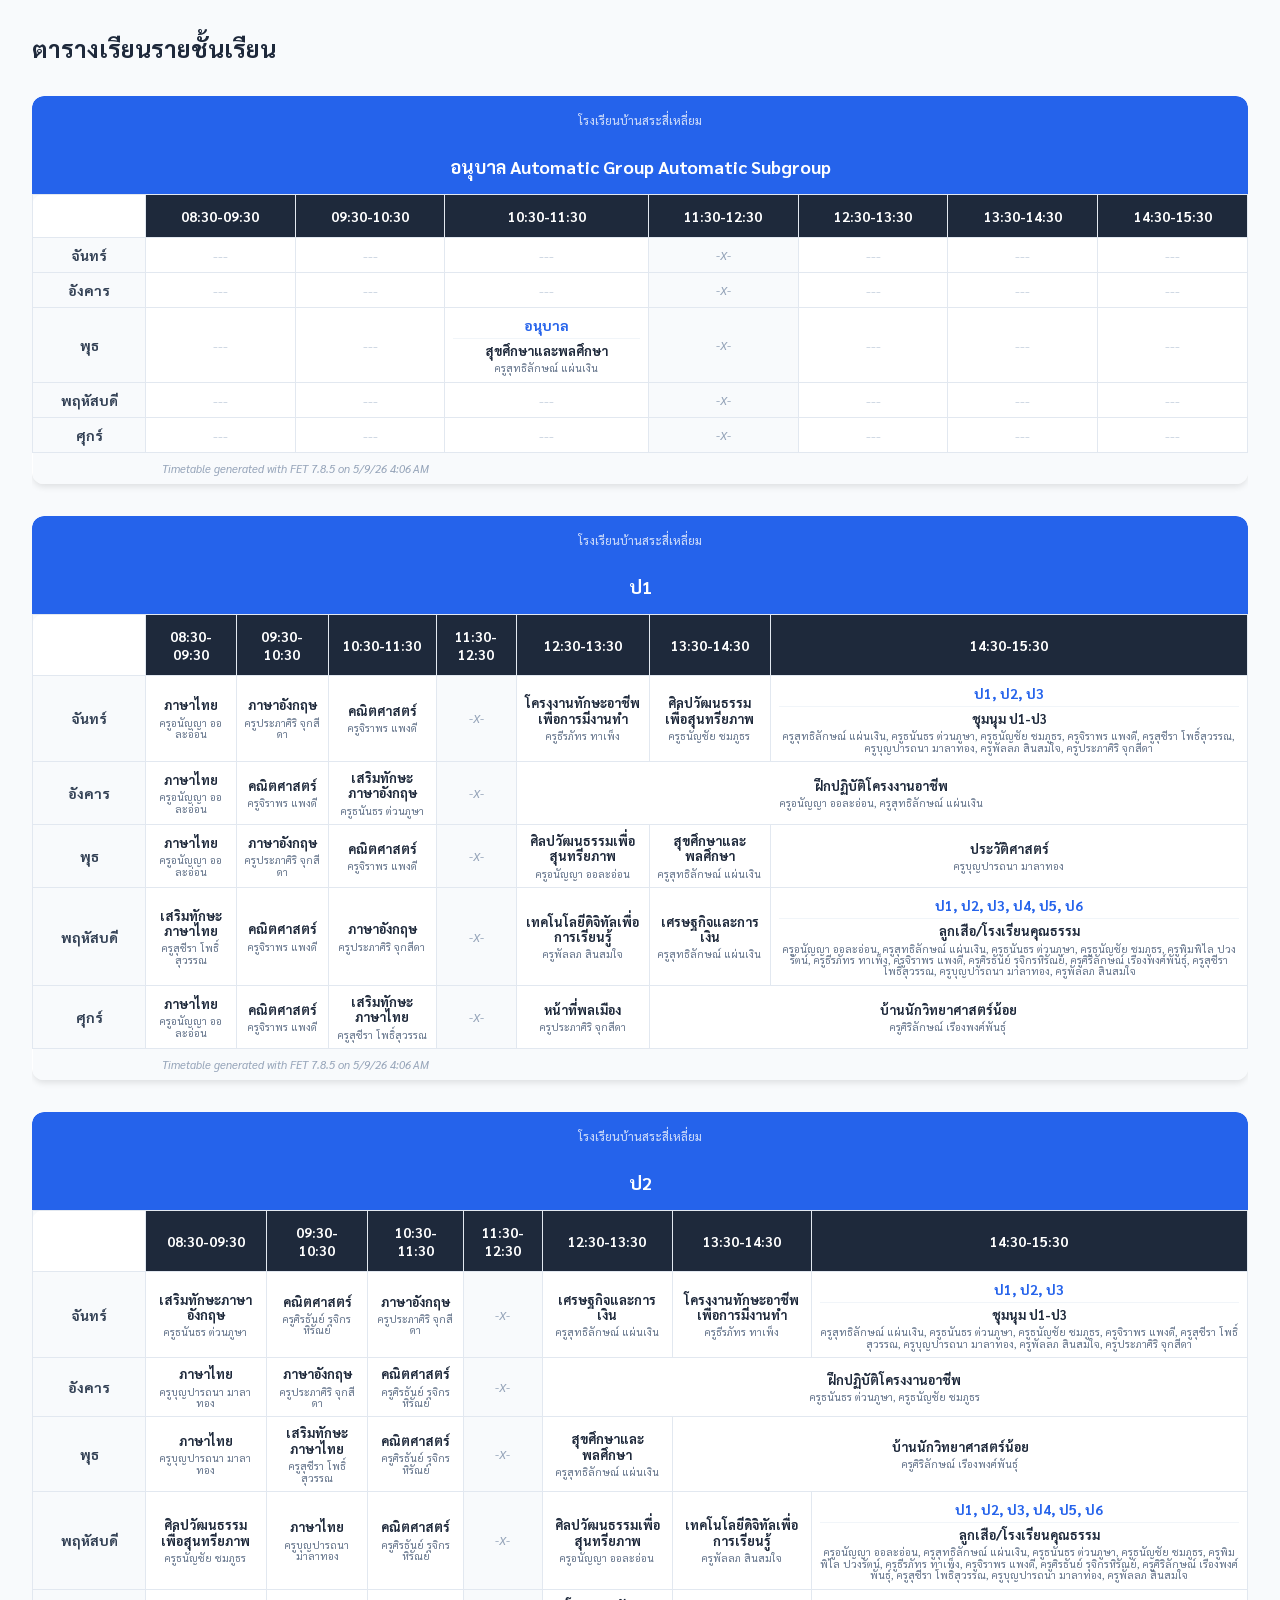
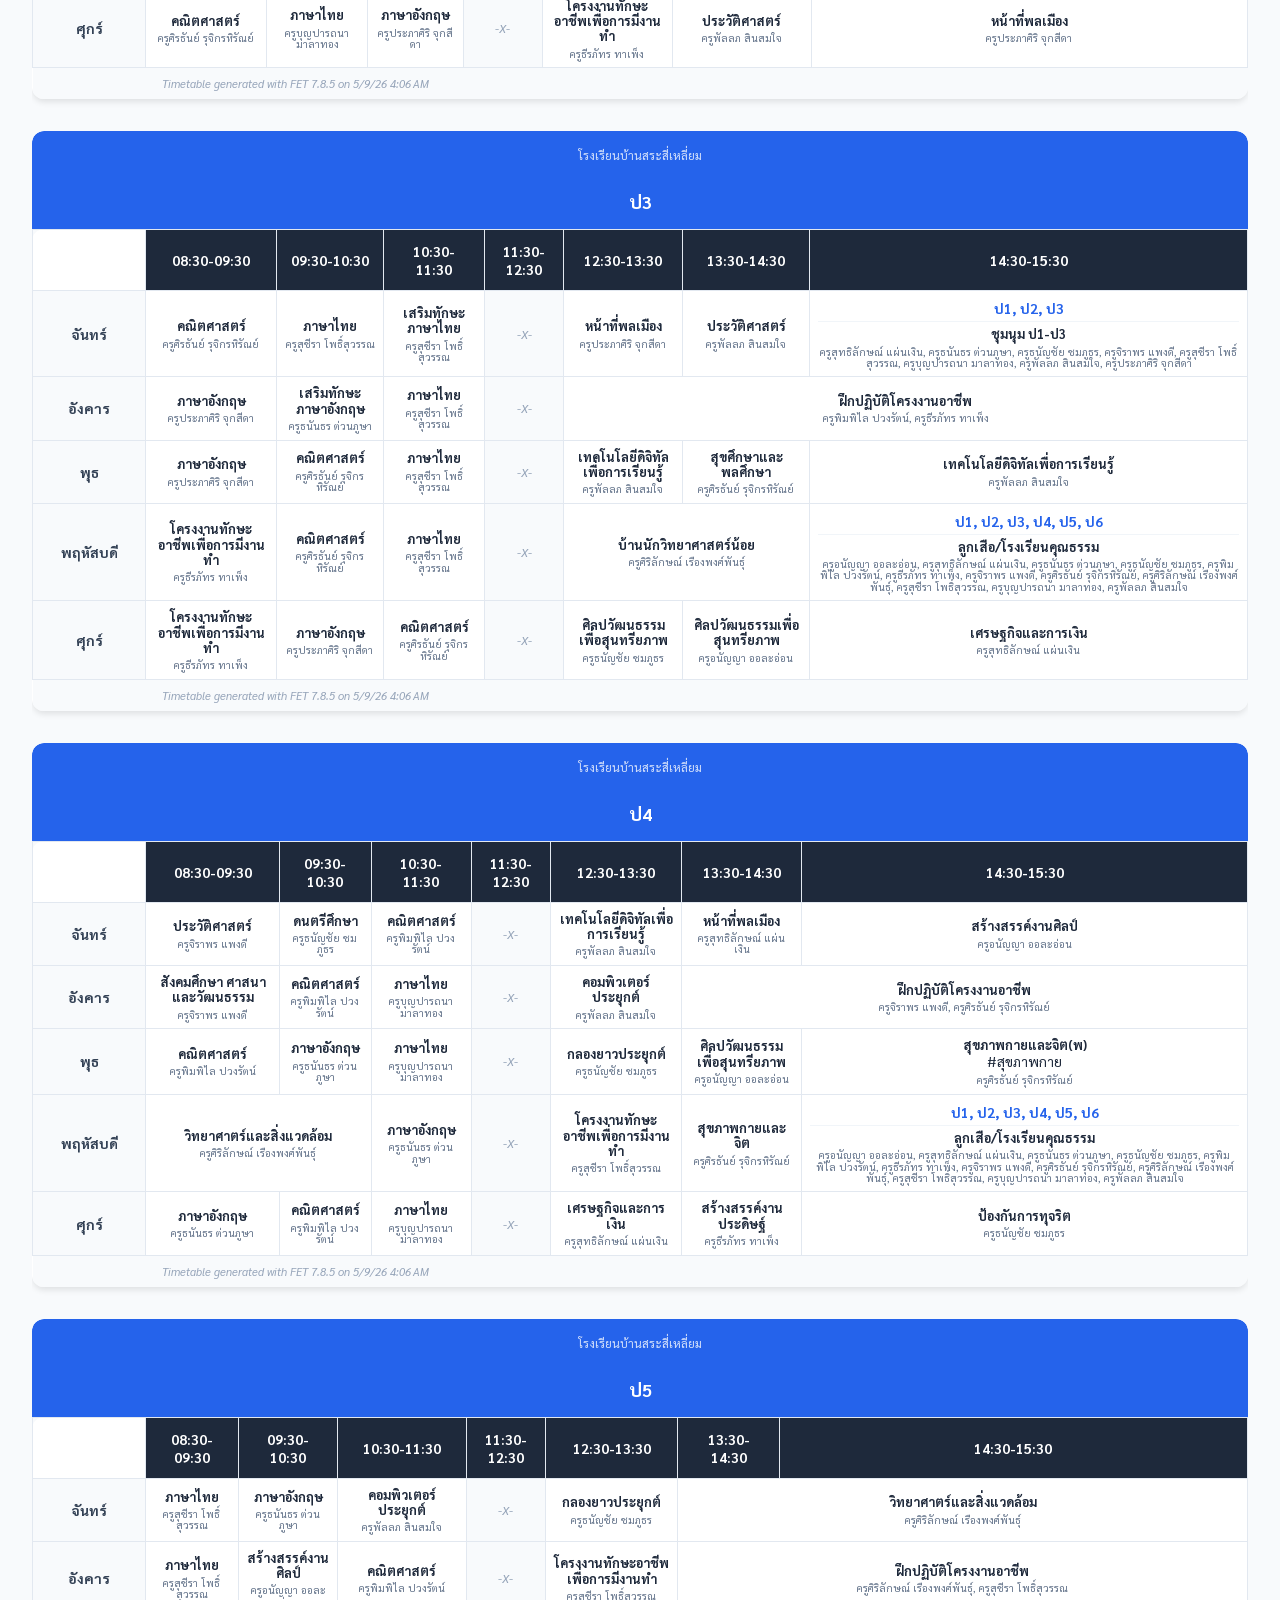
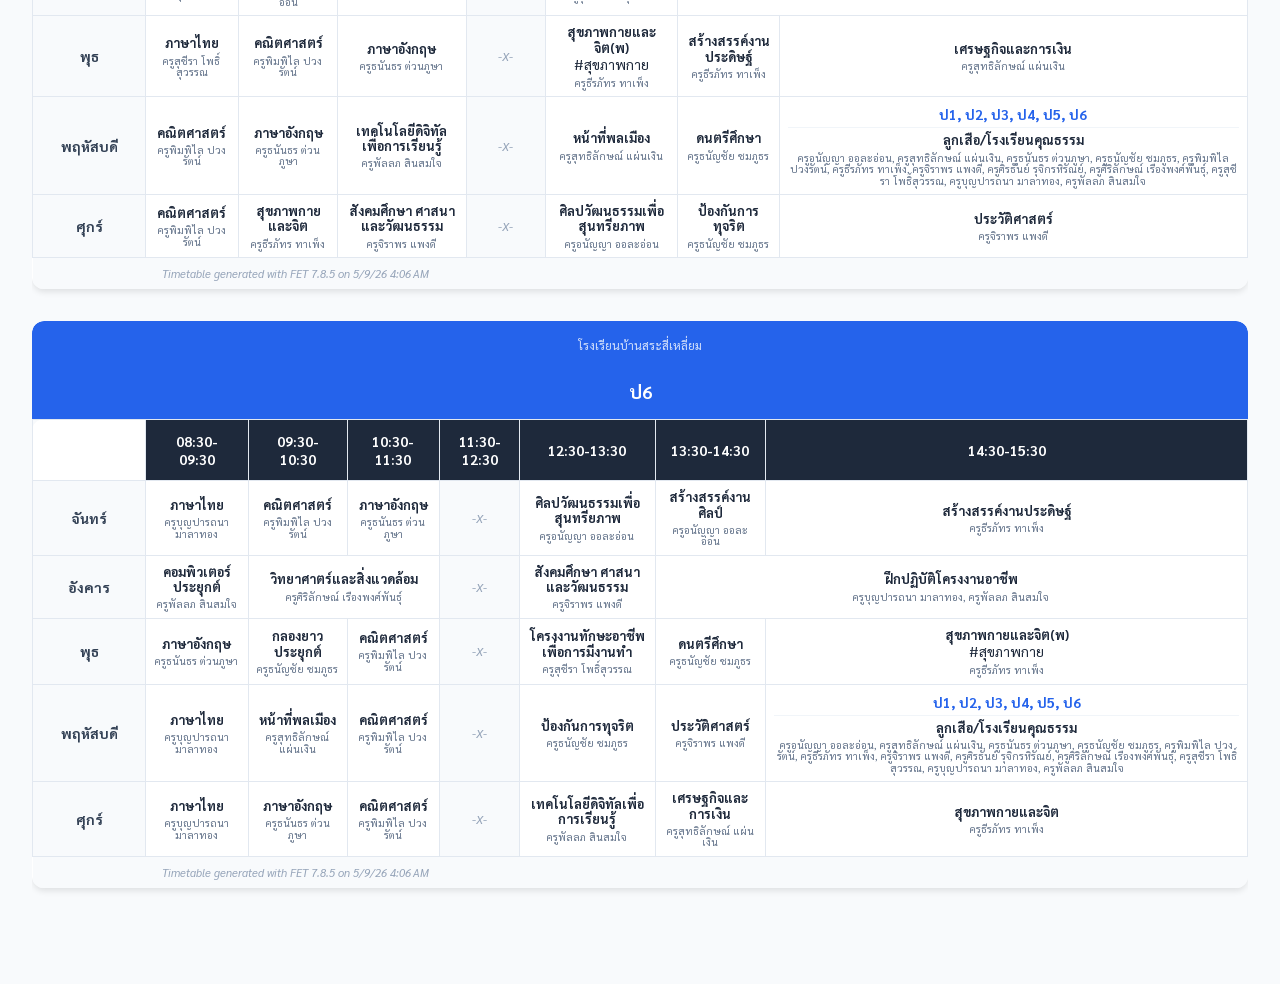
==== v01_subgroups_days_vertical.html @ 08e0d1d4 "Add files via upload" ====
<!DOCTYPE html>
<html lang="th">
<head>
    <meta charset="UTF-8">
    <meta name="viewport" content="width=device-width, initial-scale=1.0">
    <title>ตารางเรียนรายชั้นเรียน</title>
    <link href="https://fonts.googleapis.com/css2?family=Sarabun:wght@300;400;700&display=swap" rel="stylesheet">
    <style>
        body { font-family: 'Sarabun', sans-serif; background-color: #f8fafc; padding: 2rem; color: #1e293b; margin: 0; }
        .header-nav { display: flex; justify-content: space-between; align-items: center; max-width: 80rem; margin: 0 auto 2rem auto; flex-wrap: wrap; gap: 1rem; }
        .header-nav h1 { font-size: 1.5rem; font-weight: bold; margin: 0; }
        .header-nav a { text-decoration: none; color: #2563eb; font-weight: bold; background: white; padding: 0.5rem 1rem; border-radius: 0.5rem; box-shadow: 0 1px 3px rgba(0,0,0,0.1); border: 1px solid #e2e8f0; transition: background 0.2s; }
        .header-nav a:hover { background: #f1f5f9; }
        .container { max-width: 80rem; margin: 0 auto; overflow-x: auto; padding-bottom: 2rem; }
        
        table { width: 100%; border-collapse: collapse; background: white; border-radius: 0.75rem; overflow: hidden; box-shadow: 0 4px 6px -1px rgba(0,0,0,0.1); margin-bottom: 2rem; text-align: center; font-size: 0.875rem; min-width: 800px; }
        th, td { border: 1px solid #e2e8f0; padding: 0.5rem; }
        .xAxis { background-color: #1e293b; color: white; font-weight: bold; padding: 0.75rem; }
        .yAxis { background-color: #f8fafc; font-weight: bold; width: 6rem; color: #334155; }
        caption { background-color: #2563eb; color: white; padding: 1rem; font-weight: bold; font-size: 1.125rem; border-top-left-radius: 0.75rem; border-top-right-radius: 0.75rem; text-align: center; caption-side: top; }
        .institution { display: block; font-size: 0.75rem; font-weight: normal; opacity: 0.8; margin-bottom: 0.25rem; }
        .name { display: block; }
        .break { background-color: #f8fafc; color: #94a3b8; font-style: italic; font-size: 0.75rem; }
        .empty { color: #cbd5e1; font-style: italic; }
        
        table.detailed { width: 100%; border: none; box-shadow: none; margin: 0; background: transparent; border-radius: 0; min-width: 0; display: table; }
        table.detailed tbody { display: table-row-group; }
        table.detailed tr { display: table-row; background: transparent; }
        table.detailed td { border: none; padding: 0.25rem; vertical-align: top; display: table-cell; }
        .studentsset { font-weight: bold; color: #2563eb; border-bottom: 1px solid #f1f5f9; margin-bottom: 0.25rem; padding-bottom: 0.25rem; display: block; }
        .subject { display: block; font-weight: bold; color: #1e293b; line-height: 1.2; font-size: 0.8rem; }
        .teacher { display: block; font-size: 0.65rem; color: #64748b; margin-top: 0.25rem; line-height: 1.1; }
        .foot td { background-color: #f8fafc; font-size: 0.7rem; color: #94a3b8; font-style: italic; text-align: left; padding: 0.5rem 1rem; border: none; }
        
        body > p, body > ul { display: none; }
    </style>
</head>
<body>
    <div class="header-nav">
        <h1>ตารางเรียนรายชั้นเรียน</h1>
    </div>
    <div class="container">
        <table id="table_3"  class="odd_table">
      <caption><span class="institution">โรงเรียนบ้านสระสี่เหลี่ยม</span><br /><span class="name">อนุบาล Automatic Group Automatic Subgroup</span></caption>
      <thead>
        <tr>
          <td></td>
          <th class="xAxis">08:30-09:30</th>
          <th class="xAxis">09:30-10:30</th>
          <th class="xAxis">10:30-11:30</th>
          <th class="xAxis">11:30-12:30</th>
          <th class="xAxis">12:30-13:30</th>
          <th class="xAxis">13:30-14:30</th>
          <th class="xAxis">14:30-15:30</th>
        </tr>
      </thead>
      <tbody>
        <tr>
          <th class="yAxis">จันทร์</th>
          <td class="empty"><span class="empty">---</span></td>
          <td class="empty"><span class="empty">---</span></td>
          <td class="empty"><span class="empty">---</span></td>
          <td class="break"><span class="break">-X-</span></td>
          <td class="empty"><span class="empty">---</span></td>
          <td class="empty"><span class="empty">---</span></td>
          <td class="empty"><span class="empty">---</span></td>
        </tr>
        <tr>
          <th class="yAxis">อังคาร</th>
          <td class="empty"><span class="empty">---</span></td>
          <td class="empty"><span class="empty">---</span></td>
          <td class="empty"><span class="empty">---</span></td>
          <td class="break"><span class="break">-X-</span></td>
          <td class="empty"><span class="empty">---</span></td>
          <td class="empty"><span class="empty">---</span></td>
          <td class="empty"><span class="empty">---</span></td>
        </tr>
        <tr>
          <th class="yAxis">พุธ</th>
          <td class="empty"><span class="empty">---</span></td>
          <td class="empty"><span class="empty">---</span></td>
          <td class="c_6"><div class="studentsset line0">อนุบาล</div><div class="line1"><span class="subject">สุขศึกษาและพลศึกษา</span></div><div class="teacher line2">ครูสุทธิลักษณ์ แผ่นเงิน</div></td>
          <td class="break"><span class="break">-X-</span></td>
          <td class="empty"><span class="empty">---</span></td>
          <td class="empty"><span class="empty">---</span></td>
          <td class="empty"><span class="empty">---</span></td>
        </tr>
        <tr>
          <th class="yAxis">พฤหัสบดี</th>
          <td class="empty"><span class="empty">---</span></td>
          <td class="empty"><span class="empty">---</span></td>
          <td class="empty"><span class="empty">---</span></td>
          <td class="break"><span class="break">-X-</span></td>
          <td class="empty"><span class="empty">---</span></td>
          <td class="empty"><span class="empty">---</span></td>
          <td class="empty"><span class="empty">---</span></td>
        </tr>
        <tr>
          <th class="yAxis">ศุกร์</th>
          <td class="empty"><span class="empty">---</span></td>
          <td class="empty"><span class="empty">---</span></td>
          <td class="empty"><span class="empty">---</span></td>
          <td class="break"><span class="break">-X-</span></td>
          <td class="empty"><span class="empty">---</span></td>
          <td class="empty"><span class="empty">---</span></td>
          <td class="empty"><span class="empty">---</span></td>
        </tr>
        <tr class="foot"><td></td><td colspan="7">Timetable generated with FET 7.8.5 on 5/9/26 4:06 AM</td></tr>
      </tbody>
    </table>
<table id="table_6"  class="even_table">
      <caption><span class="institution">โรงเรียนบ้านสระสี่เหลี่ยม</span><br /><span class="name">ป1</span></caption>
      <thead>
        <tr>
          <td></td>
          <th class="xAxis">08:30-09:30</th>
          <th class="xAxis">09:30-10:30</th>
          <th class="xAxis">10:30-11:30</th>
          <th class="xAxis">11:30-12:30</th>
          <th class="xAxis">12:30-13:30</th>
          <th class="xAxis">13:30-14:30</th>
          <th class="xAxis">14:30-15:30</th>
        </tr>
      </thead>
      <tbody>
        <tr>
          <th class="yAxis">จันทร์</th>
          <td class="c_3"><div class="line1"><span class="subject">ภาษาไทย</span></div><div class="teacher line2">ครูอนัญญา ออละอ่อน</div></td>
          <td class="c_7"><div class="line1"><span class="subject">ภาษาอังกฤษ</span></div><div class="teacher line2">ครูประภาศิริ จุกสีดา</div></td>
          <td class="c_12"><div class="line1"><span class="subject">คณิตศาสตร์</span></div><div class="teacher line2">ครูจิราพร แพงดี</div></td>
          <td class="break"><span class="break">-X-</span></td>
          <td class="c_13"><div class="line1"><span class="subject">โครงงานทักษะอาชีพเพื่อการมีงานทำ</span></div><div class="teacher line2">ครูธีรภัทร ทาเพ็ง</div></td>
          <td class="c_1"><div class="line1"><span class="subject">ศิลปวัฒนธรรมเพื่อสุนทรียภาพ</span></div><div class="teacher line2">ครูธนัญชัย ชมภูธร</div></td>
          <td class="c_24"><div class="studentsset line0">ป1, ป2, ป3</div><div class="line1"><span class="subject">ชุมนุม ป1-ป3</span></div><div class="teacher line2">ครูสุทธิลักษณ์ แผ่นเงิน, ครูธนันธร ต่วนภูษา, ครูธนัญชัย ชมภูธร, ครูจิราพร แพงดี, ครูสุชีรา โพธิ์สุวรรณ, ครูบุญปารถนา มาลาทอง, ครูพัลลภ สินสมใจ, ครูประภาศิริ จุกสีดา</div></td>
        </tr>
        <tr>
          <th class="yAxis">อังคาร</th>
          <td class="c_3"><div class="line1"><span class="subject">ภาษาไทย</span></div><div class="teacher line2">ครูอนัญญา ออละอ่อน</div></td>
          <td class="c_12"><div class="line1"><span class="subject">คณิตศาสตร์</span></div><div class="teacher line2">ครูจิราพร แพงดี</div></td>
          <td class="c_8"><div class="line1"><span class="subject">เสริมทักษะภาษาอังกฤษ</span></div><div class="teacher line2">ครูธนันธร ต่วนภูษา</div></td>
          <td class="break"><span class="break">-X-</span></td>
          <td colspan="3" class="c_22"><div class="line1"><span class="subject">ฝึกปฏิบัติโครงงานอาชีพ</span></div><div class="teacher line2">ครูอนัญญา ออละอ่อน, ครูสุทธิลักษณ์ แผ่นเงิน</div></td>
          <!-- span -->
          <!-- span -->
        </tr>
        <tr>
          <th class="yAxis">พุธ</th>
          <td class="c_3"><div class="line1"><span class="subject">ภาษาไทย</span></div><div class="teacher line2">ครูอนัญญา ออละอ่อน</div></td>
          <td class="c_7"><div class="line1"><span class="subject">ภาษาอังกฤษ</span></div><div class="teacher line2">ครูประภาศิริ จุกสีดา</div></td>
          <td class="c_12"><div class="line1"><span class="subject">คณิตศาสตร์</span></div><div class="teacher line2">ครูจิราพร แพงดี</div></td>
          <td class="break"><span class="break">-X-</span></td>
          <td class="c_1"><div class="line1"><span class="subject">ศิลปวัฒนธรรมเพื่อสุนทรียภาพ</span></div><div class="teacher line2">ครูอนัญญา ออละอ่อน</div></td>
          <td class="c_6"><div class="line1"><span class="subject">สุขศึกษาและพลศึกษา</span></div><div class="teacher line2">ครูสุทธิลักษณ์ แผ่นเงิน</div></td>
          <td class="c_16"><div class="line1"><span class="subject">ประวัติศาสตร์</span></div><div class="teacher line2">ครูบุญปารถนา มาลาทอง</div></td>
        </tr>
        <tr>
          <th class="yAxis">พฤหัสบดี</th>
          <td class="c_19"><div class="line1"><span class="subject">เสริมทักษะภาษาไทย</span></div><div class="teacher line2">ครูสุชีรา โพธิ์สุวรรณ</div></td>
          <td class="c_12"><div class="line1"><span class="subject">คณิตศาสตร์</span></div><div class="teacher line2">ครูจิราพร แพงดี</div></td>
          <td class="c_7"><div class="line1"><span class="subject">ภาษาอังกฤษ</span></div><div class="teacher line2">ครูประภาศิริ จุกสีดา</div></td>
          <td class="break"><span class="break">-X-</span></td>
          <td class="c_21"><div class="line1"><span class="subject">เทคโนโลยีดิจิทัลเพื่อการเรียนรู้</span></div><div class="teacher line2">ครูพัลลภ สินสมใจ</div></td>
          <td class="c_4"><div class="line1"><span class="subject">เศรษฐกิจและการเงิน</span></div><div class="teacher line2">ครูสุทธิลักษณ์ แผ่นเงิน</div></td>
          <td class="c_23"><div class="studentsset line0">ป1, ป2, ป3, ป4, ป5, ป6</div><div class="line1"><span class="subject">ลูกเสือ/โรงเรียนคุณธรรม</span></div><div class="teacher line2">ครูอนัญญา ออละอ่อน, ครูสุทธิลักษณ์ แผ่นเงิน, ครูธนันธร ต่วนภูษา, ครูธนัญชัย ชมภูธร, ครูพิมพิไล ปวงรัตน์, ครูธีรภัทร ทาเพ็ง, ครูจิราพร แพงดี, ครูศิรธันย์ รุจิกรหิรัณย์, ครูศิริลักษณ์ เรืองพงศ์พันธุ์, ครูสุชีรา โพธิ์สุวรรณ, ครูบุญปารถนา มาลาทอง, ครูพัลลภ สินสมใจ</div></td>
        </tr>
        <tr>
          <th class="yAxis">ศุกร์</th>
          <td class="c_3"><div class="line1"><span class="subject">ภาษาไทย</span></div><div class="teacher line2">ครูอนัญญา ออละอ่อน</div></td>
          <td class="c_12"><div class="line1"><span class="subject">คณิตศาสตร์</span></div><div class="teacher line2">ครูจิราพร แพงดี</div></td>
          <td class="c_19"><div class="line1"><span class="subject">เสริมทักษะภาษาไทย</span></div><div class="teacher line2">ครูสุชีรา โพธิ์สุวรรณ</div></td>
          <td class="break"><span class="break">-X-</span></td>
          <td class="c_5"><div class="line1"><span class="subject">หน้าที่พลเมือง</span></div><div class="teacher line2">ครูประภาศิริ จุกสีดา</div></td>
          <td colspan="2" class="c_17"><div class="line1"><span class="subject">บ้านนักวิทยาศาสตร์น้อย</span></div><div class="teacher line2">ครูศิริลักษณ์ เรืองพงศ์พันธุ์</div></td>
          <!-- span -->
        </tr>
        <tr class="foot"><td></td><td colspan="7">Timetable generated with FET 7.8.5 on 5/9/26 4:06 AM</td></tr>
      </tbody>
    </table>
<table id="table_7"  class="odd_table">
      <caption><span class="institution">โรงเรียนบ้านสระสี่เหลี่ยม</span><br /><span class="name">ป2</span></caption>
      <thead>
        <tr>
          <td></td>
          <th class="xAxis">08:30-09:30</th>
          <th class="xAxis">09:30-10:30</th>
          <th class="xAxis">10:30-11:30</th>
          <th class="xAxis">11:30-12:30</th>
          <th class="xAxis">12:30-13:30</th>
          <th class="xAxis">13:30-14:30</th>
          <th class="xAxis">14:30-15:30</th>
        </tr>
      </thead>
      <tbody>
        <tr>
          <th class="yAxis">จันทร์</th>
          <td class="c_8"><div class="line1"><span class="subject">เสริมทักษะภาษาอังกฤษ</span></div><div class="teacher line2">ครูธนันธร ต่วนภูษา</div></td>
          <td class="c_12"><div class="line1"><span class="subject">คณิตศาสตร์</span></div><div class="teacher line2">ครูศิรธันย์ รุจิกรหิรัณย์</div></td>
          <td class="c_7"><div class="line1"><span class="subject">ภาษาอังกฤษ</span></div><div class="teacher line2">ครูประภาศิริ จุกสีดา</div></td>
          <td class="break"><span class="break">-X-</span></td>
          <td class="c_4"><div class="line1"><span class="subject">เศรษฐกิจและการเงิน</span></div><div class="teacher line2">ครูสุทธิลักษณ์ แผ่นเงิน</div></td>
          <td class="c_13"><div class="line1"><span class="subject">โครงงานทักษะอาชีพเพื่อการมีงานทำ</span></div><div class="teacher line2">ครูธีรภัทร ทาเพ็ง</div></td>
          <td class="c_24"><div class="studentsset line0">ป1, ป2, ป3</div><div class="line1"><span class="subject">ชุมนุม ป1-ป3</span></div><div class="teacher line2">ครูสุทธิลักษณ์ แผ่นเงิน, ครูธนันธร ต่วนภูษา, ครูธนัญชัย ชมภูธร, ครูจิราพร แพงดี, ครูสุชีรา โพธิ์สุวรรณ, ครูบุญปารถนา มาลาทอง, ครูพัลลภ สินสมใจ, ครูประภาศิริ จุกสีดา</div></td>
        </tr>
        <tr>
          <th class="yAxis">อังคาร</th>
          <td class="c_3"><div class="line1"><span class="subject">ภาษาไทย</span></div><div class="teacher line2">ครูบุญปารถนา มาลาทอง</div></td>
          <td class="c_7"><div class="line1"><span class="subject">ภาษาอังกฤษ</span></div><div class="teacher line2">ครูประภาศิริ จุกสีดา</div></td>
          <td class="c_12"><div class="line1"><span class="subject">คณิตศาสตร์</span></div><div class="teacher line2">ครูศิรธันย์ รุจิกรหิรัณย์</div></td>
          <td class="break"><span class="break">-X-</span></td>
          <td colspan="3" class="c_22"><div class="line1"><span class="subject">ฝึกปฏิบัติโครงงานอาชีพ</span></div><div class="teacher line2">ครูธนันธร ต่วนภูษา, ครูธนัญชัย ชมภูธร</div></td>
          <!-- span -->
          <!-- span -->
        </tr>
        <tr>
          <th class="yAxis">พุธ</th>
          <td class="c_3"><div class="line1"><span class="subject">ภาษาไทย</span></div><div class="teacher line2">ครูบุญปารถนา มาลาทอง</div></td>
          <td class="c_19"><div class="line1"><span class="subject">เสริมทักษะภาษาไทย</span></div><div class="teacher line2">ครูสุชีรา โพธิ์สุวรรณ</div></td>
          <td class="c_12"><div class="line1"><span class="subject">คณิตศาสตร์</span></div><div class="teacher line2">ครูศิรธันย์ รุจิกรหิรัณย์</div></td>
          <td class="break"><span class="break">-X-</span></td>
          <td class="c_6"><div class="line1"><span class="subject">สุขศึกษาและพลศึกษา</span></div><div class="teacher line2">ครูสุทธิลักษณ์ แผ่นเงิน</div></td>
          <td colspan="2" class="c_17"><div class="line1"><span class="subject">บ้านนักวิทยาศาสตร์น้อย</span></div><div class="teacher line2">ครูศิริลักษณ์ เรืองพงศ์พันธุ์</div></td>
          <!-- span -->
        </tr>
        <tr>
          <th class="yAxis">พฤหัสบดี</th>
          <td class="c_1"><div class="line1"><span class="subject">ศิลปวัฒนธรรมเพื่อสุนทรียภาพ</span></div><div class="teacher line2">ครูธนัญชัย ชมภูธร</div></td>
          <td class="c_3"><div class="line1"><span class="subject">ภาษาไทย</span></div><div class="teacher line2">ครูบุญปารถนา มาลาทอง</div></td>
          <td class="c_12"><div class="line1"><span class="subject">คณิตศาสตร์</span></div><div class="teacher line2">ครูศิรธันย์ รุจิกรหิรัณย์</div></td>
          <td class="break"><span class="break">-X-</span></td>
          <td class="c_1"><div class="line1"><span class="subject">ศิลปวัฒนธรรมเพื่อสุนทรียภาพ</span></div><div class="teacher line2">ครูอนัญญา ออละอ่อน</div></td>
          <td class="c_21"><div class="line1"><span class="subject">เทคโนโลยีดิจิทัลเพื่อการเรียนรู้</span></div><div class="teacher line2">ครูพัลลภ สินสมใจ</div></td>
          <td class="c_23"><div class="studentsset line0">ป1, ป2, ป3, ป4, ป5, ป6</div><div class="line1"><span class="subject">ลูกเสือ/โรงเรียนคุณธรรม</span></div><div class="teacher line2">ครูอนัญญา ออละอ่อน, ครูสุทธิลักษณ์ แผ่นเงิน, ครูธนันธร ต่วนภูษา, ครูธนัญชัย ชมภูธร, ครูพิมพิไล ปวงรัตน์, ครูธีรภัทร ทาเพ็ง, ครูจิราพร แพงดี, ครูศิรธันย์ รุจิกรหิรัณย์, ครูศิริลักษณ์ เรืองพงศ์พันธุ์, ครูสุชีรา โพธิ์สุวรรณ, ครูบุญปารถนา มาลาทอง, ครูพัลลภ สินสมใจ</div></td>
        </tr>
        <tr>
          <th class="yAxis">ศุกร์</th>
          <td class="c_12"><div class="line1"><span class="subject">คณิตศาสตร์</span></div><div class="teacher line2">ครูศิรธันย์ รุจิกรหิรัณย์</div></td>
          <td class="c_3"><div class="line1"><span class="subject">ภาษาไทย</span></div><div class="teacher line2">ครูบุญปารถนา มาลาทอง</div></td>
          <td class="c_7"><div class="line1"><span class="subject">ภาษาอังกฤษ</span></div><div class="teacher line2">ครูประภาศิริ จุกสีดา</div></td>
          <td class="break"><span class="break">-X-</span></td>
          <td class="c_13"><div class="line1"><span class="subject">โครงงานทักษะอาชีพเพื่อการมีงานทำ</span></div><div class="teacher line2">ครูธีรภัทร ทาเพ็ง</div></td>
          <td class="c_16"><div class="line1"><span class="subject">ประวัติศาสตร์</span></div><div class="teacher line2">ครูพัลลภ สินสมใจ</div></td>
          <td class="c_5"><div class="line1"><span class="subject">หน้าที่พลเมือง</span></div><div class="teacher line2">ครูประภาศิริ จุกสีดา</div></td>
        </tr>
        <tr class="foot"><td></td><td colspan="7">Timetable generated with FET 7.8.5 on 5/9/26 4:06 AM</td></tr>
      </tbody>
    </table>
<table id="table_8"  class="even_table">
      <caption><span class="institution">โรงเรียนบ้านสระสี่เหลี่ยม</span><br /><span class="name">ป3</span></caption>
      <thead>
        <tr>
          <td></td>
          <th class="xAxis">08:30-09:30</th>
          <th class="xAxis">09:30-10:30</th>
          <th class="xAxis">10:30-11:30</th>
          <th class="xAxis">11:30-12:30</th>
          <th class="xAxis">12:30-13:30</th>
          <th class="xAxis">13:30-14:30</th>
          <th class="xAxis">14:30-15:30</th>
        </tr>
      </thead>
      <tbody>
        <tr>
          <th class="yAxis">จันทร์</th>
          <td class="c_12"><div class="line1"><span class="subject">คณิตศาสตร์</span></div><div class="teacher line2">ครูศิรธันย์ รุจิกรหิรัณย์</div></td>
          <td class="c_3"><div class="line1"><span class="subject">ภาษาไทย</span></div><div class="teacher line2">ครูสุชีรา โพธิ์สุวรรณ</div></td>
          <td class="c_19"><div class="line1"><span class="subject">เสริมทักษะภาษาไทย</span></div><div class="teacher line2">ครูสุชีรา โพธิ์สุวรรณ</div></td>
          <td class="break"><span class="break">-X-</span></td>
          <td class="c_5"><div class="line1"><span class="subject">หน้าที่พลเมือง</span></div><div class="teacher line2">ครูประภาศิริ จุกสีดา</div></td>
          <td class="c_16"><div class="line1"><span class="subject">ประวัติศาสตร์</span></div><div class="teacher line2">ครูพัลลภ สินสมใจ</div></td>
          <td class="c_24"><div class="studentsset line0">ป1, ป2, ป3</div><div class="line1"><span class="subject">ชุมนุม ป1-ป3</span></div><div class="teacher line2">ครูสุทธิลักษณ์ แผ่นเงิน, ครูธนันธร ต่วนภูษา, ครูธนัญชัย ชมภูธร, ครูจิราพร แพงดี, ครูสุชีรา โพธิ์สุวรรณ, ครูบุญปารถนา มาลาทอง, ครูพัลลภ สินสมใจ, ครูประภาศิริ จุกสีดา</div></td>
        </tr>
        <tr>
          <th class="yAxis">อังคาร</th>
          <td class="c_7"><div class="line1"><span class="subject">ภาษาอังกฤษ</span></div><div class="teacher line2">ครูประภาศิริ จุกสีดา</div></td>
          <td class="c_8"><div class="line1"><span class="subject">เสริมทักษะภาษาอังกฤษ</span></div><div class="teacher line2">ครูธนันธร ต่วนภูษา</div></td>
          <td class="c_3"><div class="line1"><span class="subject">ภาษาไทย</span></div><div class="teacher line2">ครูสุชีรา โพธิ์สุวรรณ</div></td>
          <td class="break"><span class="break">-X-</span></td>
          <td colspan="3" class="c_22"><div class="line1"><span class="subject">ฝึกปฏิบัติโครงงานอาชีพ</span></div><div class="teacher line2">ครูพิมพิไล ปวงรัตน์, ครูธีรภัทร ทาเพ็ง</div></td>
          <!-- span -->
          <!-- span -->
        </tr>
        <tr>
          <th class="yAxis">พุธ</th>
          <td class="c_7"><div class="line1"><span class="subject">ภาษาอังกฤษ</span></div><div class="teacher line2">ครูประภาศิริ จุกสีดา</div></td>
          <td class="c_12"><div class="line1"><span class="subject">คณิตศาสตร์</span></div><div class="teacher line2">ครูศิรธันย์ รุจิกรหิรัณย์</div></td>
          <td class="c_3"><div class="line1"><span class="subject">ภาษาไทย</span></div><div class="teacher line2">ครูสุชีรา โพธิ์สุวรรณ</div></td>
          <td class="break"><span class="break">-X-</span></td>
          <td class="c_21"><div class="line1"><span class="subject">เทคโนโลยีดิจิทัลเพื่อการเรียนรู้</span></div><div class="teacher line2">ครูพัลลภ สินสมใจ</div></td>
          <td class="c_6"><div class="line1"><span class="subject">สุขศึกษาและพลศึกษา</span></div><div class="teacher line2">ครูศิรธันย์ รุจิกรหิรัณย์</div></td>
          <td class="c_21"><div class="line1"><span class="subject">เทคโนโลยีดิจิทัลเพื่อการเรียนรู้</span></div><div class="teacher line2">ครูพัลลภ สินสมใจ</div></td>
        </tr>
        <tr>
          <th class="yAxis">พฤหัสบดี</th>
          <td class="c_13"><div class="line1"><span class="subject">โครงงานทักษะอาชีพเพื่อการมีงานทำ</span></div><div class="teacher line2">ครูธีรภัทร ทาเพ็ง</div></td>
          <td class="c_12"><div class="line1"><span class="subject">คณิตศาสตร์</span></div><div class="teacher line2">ครูศิรธันย์ รุจิกรหิรัณย์</div></td>
          <td class="c_3"><div class="line1"><span class="subject">ภาษาไทย</span></div><div class="teacher line2">ครูสุชีรา โพธิ์สุวรรณ</div></td>
          <td class="break"><span class="break">-X-</span></td>
          <td colspan="2" class="c_17"><div class="line1"><span class="subject">บ้านนักวิทยาศาสตร์น้อย</span></div><div class="teacher line2">ครูศิริลักษณ์ เรืองพงศ์พันธุ์</div></td>
          <!-- span -->
          <td class="c_23"><div class="studentsset line0">ป1, ป2, ป3, ป4, ป5, ป6</div><div class="line1"><span class="subject">ลูกเสือ/โรงเรียนคุณธรรม</span></div><div class="teacher line2">ครูอนัญญา ออละอ่อน, ครูสุทธิลักษณ์ แผ่นเงิน, ครูธนันธร ต่วนภูษา, ครูธนัญชัย ชมภูธร, ครูพิมพิไล ปวงรัตน์, ครูธีรภัทร ทาเพ็ง, ครูจิราพร แพงดี, ครูศิรธันย์ รุจิกรหิรัณย์, ครูศิริลักษณ์ เรืองพงศ์พันธุ์, ครูสุชีรา โพธิ์สุวรรณ, ครูบุญปารถนา มาลาทอง, ครูพัลลภ สินสมใจ</div></td>
        </tr>
        <tr>
          <th class="yAxis">ศุกร์</th>
          <td class="c_13"><div class="line1"><span class="subject">โครงงานทักษะอาชีพเพื่อการมีงานทำ</span></div><div class="teacher line2">ครูธีรภัทร ทาเพ็ง</div></td>
          <td class="c_7"><div class="line1"><span class="subject">ภาษาอังกฤษ</span></div><div class="teacher line2">ครูประภาศิริ จุกสีดา</div></td>
          <td class="c_12"><div class="line1"><span class="subject">คณิตศาสตร์</span></div><div class="teacher line2">ครูศิรธันย์ รุจิกรหิรัณย์</div></td>
          <td class="break"><span class="break">-X-</span></td>
          <td class="c_1"><div class="line1"><span class="subject">ศิลปวัฒนธรรมเพื่อสุนทรียภาพ</span></div><div class="teacher line2">ครูธนัญชัย ชมภูธร</div></td>
          <td class="c_1"><div class="line1"><span class="subject">ศิลปวัฒนธรรมเพื่อสุนทรียภาพ</span></div><div class="teacher line2">ครูอนัญญา ออละอ่อน</div></td>
          <td class="c_4"><div class="line1"><span class="subject">เศรษฐกิจและการเงิน</span></div><div class="teacher line2">ครูสุทธิลักษณ์ แผ่นเงิน</div></td>
        </tr>
        <tr class="foot"><td></td><td colspan="7">Timetable generated with FET 7.8.5 on 5/9/26 4:06 AM</td></tr>
      </tbody>
    </table>
<table id="table_11"  class="odd_table">
      <caption><span class="institution">โรงเรียนบ้านสระสี่เหลี่ยม</span><br /><span class="name">ป4</span></caption>
      <thead>
        <tr>
          <td></td>
          <th class="xAxis">08:30-09:30</th>
          <th class="xAxis">09:30-10:30</th>
          <th class="xAxis">10:30-11:30</th>
          <th class="xAxis">11:30-12:30</th>
          <th class="xAxis">12:30-13:30</th>
          <th class="xAxis">13:30-14:30</th>
          <th class="xAxis">14:30-15:30</th>
        </tr>
      </thead>
      <tbody>
        <tr>
          <th class="yAxis">จันทร์</th>
          <td class="c_16"><div class="line1"><span class="subject">ประวัติศาสตร์</span></div><div class="teacher line2">ครูจิราพร แพงดี</div></td>
          <td class="c_9"><div class="line1"><span class="subject">ดนตรีศึกษา</span></div><div class="teacher line2">ครูธนัญชัย ชมภูธร</div></td>
          <td class="c_12"><div class="line1"><span class="subject">คณิตศาสตร์</span></div><div class="teacher line2">ครูพิมพิไล ปวงรัตน์</div></td>
          <td class="break"><span class="break">-X-</span></td>
          <td class="c_21"><div class="line1"><span class="subject">เทคโนโลยีดิจิทัลเพื่อการเรียนรู้</span></div><div class="teacher line2">ครูพัลลภ สินสมใจ</div></td>
          <td class="c_5"><div class="line1"><span class="subject">หน้าที่พลเมือง</span></div><div class="teacher line2">ครูสุทธิลักษณ์ แผ่นเงิน</div></td>
          <td class="c_2"><div class="line1"><span class="subject">สร้างสรรค์งานศิลป์</span></div><div class="teacher line2">ครูอนัญญา ออละอ่อน</div></td>
        </tr>
        <tr>
          <th class="yAxis">อังคาร</th>
          <td class="c_15"><div class="line1"><span class="subject">สังคมศึกษา ศาสนา และวัฒนธรรม</span></div><div class="teacher line2">ครูจิราพร แพงดี</div></td>
          <td class="c_12"><div class="line1"><span class="subject">คณิตศาสตร์</span></div><div class="teacher line2">ครูพิมพิไล ปวงรัตน์</div></td>
          <td class="c_3"><div class="line1"><span class="subject">ภาษาไทย</span></div><div class="teacher line2">ครูบุญปารถนา มาลาทอง</div></td>
          <td class="break"><span class="break">-X-</span></td>
          <td class="c_20"><div class="line1"><span class="subject">คอมพิวเตอร์ประยุกต์</span></div><div class="teacher line2">ครูพัลลภ สินสมใจ</div></td>
          <td colspan="2" class="c_22"><div class="line1"><span class="subject">ฝึกปฏิบัติโครงงานอาชีพ</span></div><div class="teacher line2">ครูจิราพร แพงดี, ครูศิรธันย์ รุจิกรหิรัณย์</div></td>
          <!-- span -->
        </tr>
        <tr>
          <th class="yAxis">พุธ</th>
          <td class="c_12"><div class="line1"><span class="subject">คณิตศาสตร์</span></div><div class="teacher line2">ครูพิมพิไล ปวงรัตน์</div></td>
          <td class="c_7"><div class="line1"><span class="subject">ภาษาอังกฤษ</span></div><div class="teacher line2">ครูธนันธร ต่วนภูษา</div></td>
          <td class="c_3"><div class="line1"><span class="subject">ภาษาไทย</span></div><div class="teacher line2">ครูบุญปารถนา มาลาทอง</div></td>
          <td class="break"><span class="break">-X-</span></td>
          <td class="c_10"><div class="line1"><span class="subject">กลองยาวประยุกต์</span></div><div class="teacher line2">ครูธนัญชัย ชมภูธร</div></td>
          <td class="c_1"><div class="line1"><span class="subject">ศิลปวัฒนธรรมเพื่อสุนทรียภาพ</span></div><div class="teacher line2">ครูอนัญญา ออละอ่อน</div></td>
          <td class="c_25"><div class="line1"><span class="subject">สุขภาพกายและจิต(พ)</span><span class="activitytag"> #สุขภาพกาย</span></div><div class="teacher line2">ครูศิรธันย์ รุจิกรหิรัณย์</div></td>
        </tr>
        <tr>
          <th class="yAxis">พฤหัสบดี</th>
          <td colspan="2" class="c_18"><div class="line1"><span class="subject">วิทยาศาตร์และสิ่งแวดล้อม</span></div><div class="teacher line2">ครูศิริลักษณ์ เรืองพงศ์พันธุ์</div></td>
          <!-- span -->
          <td class="c_7"><div class="line1"><span class="subject">ภาษาอังกฤษ</span></div><div class="teacher line2">ครูธนันธร ต่วนภูษา</div></td>
          <td class="break"><span class="break">-X-</span></td>
          <td class="c_13"><div class="line1"><span class="subject">โครงงานทักษะอาชีพเพื่อการมีงานทำ</span></div><div class="teacher line2">ครูสุชีรา โพธิ์สุวรรณ</div></td>
          <td class="c_26"><div class="line1"><span class="subject">สุขภาพกายและจิต</span></div><div class="teacher line2">ครูศิรธันย์ รุจิกรหิรัณย์</div></td>
          <td class="c_23"><div class="studentsset line0">ป1, ป2, ป3, ป4, ป5, ป6</div><div class="line1"><span class="subject">ลูกเสือ/โรงเรียนคุณธรรม</span></div><div class="teacher line2">ครูอนัญญา ออละอ่อน, ครูสุทธิลักษณ์ แผ่นเงิน, ครูธนันธร ต่วนภูษา, ครูธนัญชัย ชมภูธร, ครูพิมพิไล ปวงรัตน์, ครูธีรภัทร ทาเพ็ง, ครูจิราพร แพงดี, ครูศิรธันย์ รุจิกรหิรัณย์, ครูศิริลักษณ์ เรืองพงศ์พันธุ์, ครูสุชีรา โพธิ์สุวรรณ, ครูบุญปารถนา มาลาทอง, ครูพัลลภ สินสมใจ</div></td>
        </tr>
        <tr>
          <th class="yAxis">ศุกร์</th>
          <td class="c_7"><div class="line1"><span class="subject">ภาษาอังกฤษ</span></div><div class="teacher line2">ครูธนันธร ต่วนภูษา</div></td>
          <td class="c_12"><div class="line1"><span class="subject">คณิตศาสตร์</span></div><div class="teacher line2">ครูพิมพิไล ปวงรัตน์</div></td>
          <td class="c_3"><div class="line1"><span class="subject">ภาษาไทย</span></div><div class="teacher line2">ครูบุญปารถนา มาลาทอง</div></td>
          <td class="break"><span class="break">-X-</span></td>
          <td class="c_4"><div class="line1"><span class="subject">เศรษฐกิจและการเงิน</span></div><div class="teacher line2">ครูสุทธิลักษณ์ แผ่นเงิน</div></td>
          <td class="c_14"><div class="line1"><span class="subject">สร้างสรรค์งานประดิษฐ์</span></div><div class="teacher line2">ครูธีรภัทร ทาเพ็ง</div></td>
          <td class="c_11"><div class="line1"><span class="subject">ป้องกันการทุจริต</span></div><div class="teacher line2">ครูธนัญชัย ชมภูธร</div></td>
        </tr>
        <tr class="foot"><td></td><td colspan="7">Timetable generated with FET 7.8.5 on 5/9/26 4:06 AM</td></tr>
      </tbody>
    </table>
<table id="table_12"  class="even_table">
      <caption><span class="institution">โรงเรียนบ้านสระสี่เหลี่ยม</span><br /><span class="name">ป5</span></caption>
      <thead>
        <tr>
          <td></td>
          <th class="xAxis">08:30-09:30</th>
          <th class="xAxis">09:30-10:30</th>
          <th class="xAxis">10:30-11:30</th>
          <th class="xAxis">11:30-12:30</th>
          <th class="xAxis">12:30-13:30</th>
          <th class="xAxis">13:30-14:30</th>
          <th class="xAxis">14:30-15:30</th>
        </tr>
      </thead>
      <tbody>
        <tr>
          <th class="yAxis">จันทร์</th>
          <td class="c_3"><div class="line1"><span class="subject">ภาษาไทย</span></div><div class="teacher line2">ครูสุชีรา โพธิ์สุวรรณ</div></td>
          <td class="c_7"><div class="line1"><span class="subject">ภาษาอังกฤษ</span></div><div class="teacher line2">ครูธนันธร ต่วนภูษา</div></td>
          <td class="c_20"><div class="line1"><span class="subject">คอมพิวเตอร์ประยุกต์</span></div><div class="teacher line2">ครูพัลลภ สินสมใจ</div></td>
          <td class="break"><span class="break">-X-</span></td>
          <td class="c_10"><div class="line1"><span class="subject">กลองยาวประยุกต์</span></div><div class="teacher line2">ครูธนัญชัย ชมภูธร</div></td>
          <td colspan="2" class="c_18"><div class="line1"><span class="subject">วิทยาศาตร์และสิ่งแวดล้อม</span></div><div class="teacher line2">ครูศิริลักษณ์ เรืองพงศ์พันธุ์</div></td>
          <!-- span -->
        </tr>
        <tr>
          <th class="yAxis">อังคาร</th>
          <td class="c_3"><div class="line1"><span class="subject">ภาษาไทย</span></div><div class="teacher line2">ครูสุชีรา โพธิ์สุวรรณ</div></td>
          <td class="c_2"><div class="line1"><span class="subject">สร้างสรรค์งานศิลป์</span></div><div class="teacher line2">ครูอนัญญา ออละอ่อน</div></td>
          <td class="c_12"><div class="line1"><span class="subject">คณิตศาสตร์</span></div><div class="teacher line2">ครูพิมพิไล ปวงรัตน์</div></td>
          <td class="break"><span class="break">-X-</span></td>
          <td class="c_13"><div class="line1"><span class="subject">โครงงานทักษะอาชีพเพื่อการมีงานทำ</span></div><div class="teacher line2">ครูสุชีรา โพธิ์สุวรรณ</div></td>
          <td colspan="2" class="c_22"><div class="line1"><span class="subject">ฝึกปฏิบัติโครงงานอาชีพ</span></div><div class="teacher line2">ครูศิริลักษณ์ เรืองพงศ์พันธุ์, ครูสุชีรา โพธิ์สุวรรณ</div></td>
          <!-- span -->
        </tr>
        <tr>
          <th class="yAxis">พุธ</th>
          <td class="c_3"><div class="line1"><span class="subject">ภาษาไทย</span></div><div class="teacher line2">ครูสุชีรา โพธิ์สุวรรณ</div></td>
          <td class="c_12"><div class="line1"><span class="subject">คณิตศาสตร์</span></div><div class="teacher line2">ครูพิมพิไล ปวงรัตน์</div></td>
          <td class="c_7"><div class="line1"><span class="subject">ภาษาอังกฤษ</span></div><div class="teacher line2">ครูธนันธร ต่วนภูษา</div></td>
          <td class="break"><span class="break">-X-</span></td>
          <td class="c_25"><div class="line1"><span class="subject">สุขภาพกายและจิต(พ)</span><span class="activitytag"> #สุขภาพกาย</span></div><div class="teacher line2">ครูธีรภัทร ทาเพ็ง</div></td>
          <td class="c_14"><div class="line1"><span class="subject">สร้างสรรค์งานประดิษฐ์</span></div><div class="teacher line2">ครูธีรภัทร ทาเพ็ง</div></td>
          <td class="c_4"><div class="line1"><span class="subject">เศรษฐกิจและการเงิน</span></div><div class="teacher line2">ครูสุทธิลักษณ์ แผ่นเงิน</div></td>
        </tr>
        <tr>
          <th class="yAxis">พฤหัสบดี</th>
          <td class="c_12"><div class="line1"><span class="subject">คณิตศาสตร์</span></div><div class="teacher line2">ครูพิมพิไล ปวงรัตน์</div></td>
          <td class="c_7"><div class="line1"><span class="subject">ภาษาอังกฤษ</span></div><div class="teacher line2">ครูธนันธร ต่วนภูษา</div></td>
          <td class="c_21"><div class="line1"><span class="subject">เทคโนโลยีดิจิทัลเพื่อการเรียนรู้</span></div><div class="teacher line2">ครูพัลลภ สินสมใจ</div></td>
          <td class="break"><span class="break">-X-</span></td>
          <td class="c_5"><div class="line1"><span class="subject">หน้าที่พลเมือง</span></div><div class="teacher line2">ครูสุทธิลักษณ์ แผ่นเงิน</div></td>
          <td class="c_9"><div class="line1"><span class="subject">ดนตรีศึกษา</span></div><div class="teacher line2">ครูธนัญชัย ชมภูธร</div></td>
          <td class="c_23"><div class="studentsset line0">ป1, ป2, ป3, ป4, ป5, ป6</div><div class="line1"><span class="subject">ลูกเสือ/โรงเรียนคุณธรรม</span></div><div class="teacher line2">ครูอนัญญา ออละอ่อน, ครูสุทธิลักษณ์ แผ่นเงิน, ครูธนันธร ต่วนภูษา, ครูธนัญชัย ชมภูธร, ครูพิมพิไล ปวงรัตน์, ครูธีรภัทร ทาเพ็ง, ครูจิราพร แพงดี, ครูศิรธันย์ รุจิกรหิรัณย์, ครูศิริลักษณ์ เรืองพงศ์พันธุ์, ครูสุชีรา โพธิ์สุวรรณ, ครูบุญปารถนา มาลาทอง, ครูพัลลภ สินสมใจ</div></td>
        </tr>
        <tr>
          <th class="yAxis">ศุกร์</th>
          <td class="c_12"><div class="line1"><span class="subject">คณิตศาสตร์</span></div><div class="teacher line2">ครูพิมพิไล ปวงรัตน์</div></td>
          <td class="c_26"><div class="line1"><span class="subject">สุขภาพกายและจิต</span></div><div class="teacher line2">ครูธีรภัทร ทาเพ็ง</div></td>
          <td class="c_15"><div class="line1"><span class="subject">สังคมศึกษา ศาสนา และวัฒนธรรม</span></div><div class="teacher line2">ครูจิราพร แพงดี</div></td>
          <td class="break"><span class="break">-X-</span></td>
          <td class="c_1"><div class="line1"><span class="subject">ศิลปวัฒนธรรมเพื่อสุนทรียภาพ</span></div><div class="teacher line2">ครูอนัญญา ออละอ่อน</div></td>
          <td class="c_11"><div class="line1"><span class="subject">ป้องกันการทุจริต</span></div><div class="teacher line2">ครูธนัญชัย ชมภูธร</div></td>
          <td class="c_16"><div class="line1"><span class="subject">ประวัติศาสตร์</span></div><div class="teacher line2">ครูจิราพร แพงดี</div></td>
        </tr>
        <tr class="foot"><td></td><td colspan="7">Timetable generated with FET 7.8.5 on 5/9/26 4:06 AM</td></tr>
      </tbody>
    </table>
<table id="table_13"  class="odd_table">
      <caption><span class="institution">โรงเรียนบ้านสระสี่เหลี่ยม</span><br /><span class="name">ป6</span></caption>
      <thead>
        <tr>
          <td></td>
          <th class="xAxis">08:30-09:30</th>
          <th class="xAxis">09:30-10:30</th>
          <th class="xAxis">10:30-11:30</th>
          <th class="xAxis">11:30-12:30</th>
          <th class="xAxis">12:30-13:30</th>
          <th class="xAxis">13:30-14:30</th>
          <th class="xAxis">14:30-15:30</th>
        </tr>
      </thead>
      <tbody>
        <tr>
          <th class="yAxis">จันทร์</th>
          <td class="c_3"><div class="line1"><span class="subject">ภาษาไทย</span></div><div class="teacher line2">ครูบุญปารถนา มาลาทอง</div></td>
          <td class="c_12"><div class="line1"><span class="subject">คณิตศาสตร์</span></div><div class="teacher line2">ครูพิมพิไล ปวงรัตน์</div></td>
          <td class="c_7"><div class="line1"><span class="subject">ภาษาอังกฤษ</span></div><div class="teacher line2">ครูธนันธร ต่วนภูษา</div></td>
          <td class="break"><span class="break">-X-</span></td>
          <td class="c_1"><div class="line1"><span class="subject">ศิลปวัฒนธรรมเพื่อสุนทรียภาพ</span></div><div class="teacher line2">ครูอนัญญา ออละอ่อน</div></td>
          <td class="c_2"><div class="line1"><span class="subject">สร้างสรรค์งานศิลป์</span></div><div class="teacher line2">ครูอนัญญา ออละอ่อน</div></td>
          <td class="c_14"><div class="line1"><span class="subject">สร้างสรรค์งานประดิษฐ์</span></div><div class="teacher line2">ครูธีรภัทร ทาเพ็ง</div></td>
        </tr>
        <tr>
          <th class="yAxis">อังคาร</th>
          <td class="c_20"><div class="line1"><span class="subject">คอมพิวเตอร์ประยุกต์</span></div><div class="teacher line2">ครูพัลลภ สินสมใจ</div></td>
          <td colspan="2" class="c_18"><div class="line1"><span class="subject">วิทยาศาตร์และสิ่งแวดล้อม</span></div><div class="teacher line2">ครูศิริลักษณ์ เรืองพงศ์พันธุ์</div></td>
          <!-- span -->
          <td class="break"><span class="break">-X-</span></td>
          <td class="c_15"><div class="line1"><span class="subject">สังคมศึกษา ศาสนา และวัฒนธรรม</span></div><div class="teacher line2">ครูจิราพร แพงดี</div></td>
          <td colspan="2" class="c_22"><div class="line1"><span class="subject">ฝึกปฏิบัติโครงงานอาชีพ</span></div><div class="teacher line2">ครูบุญปารถนา มาลาทอง, ครูพัลลภ สินสมใจ</div></td>
          <!-- span -->
        </tr>
        <tr>
          <th class="yAxis">พุธ</th>
          <td class="c_7"><div class="line1"><span class="subject">ภาษาอังกฤษ</span></div><div class="teacher line2">ครูธนันธร ต่วนภูษา</div></td>
          <td class="c_10"><div class="line1"><span class="subject">กลองยาวประยุกต์</span></div><div class="teacher line2">ครูธนัญชัย ชมภูธร</div></td>
          <td class="c_12"><div class="line1"><span class="subject">คณิตศาสตร์</span></div><div class="teacher line2">ครูพิมพิไล ปวงรัตน์</div></td>
          <td class="break"><span class="break">-X-</span></td>
          <td class="c_13"><div class="line1"><span class="subject">โครงงานทักษะอาชีพเพื่อการมีงานทำ</span></div><div class="teacher line2">ครูสุชีรา โพธิ์สุวรรณ</div></td>
          <td class="c_9"><div class="line1"><span class="subject">ดนตรีศึกษา</span></div><div class="teacher line2">ครูธนัญชัย ชมภูธร</div></td>
          <td class="c_25"><div class="line1"><span class="subject">สุขภาพกายและจิต(พ)</span><span class="activitytag"> #สุขภาพกาย</span></div><div class="teacher line2">ครูธีรภัทร ทาเพ็ง</div></td>
        </tr>
        <tr>
          <th class="yAxis">พฤหัสบดี</th>
          <td class="c_3"><div class="line1"><span class="subject">ภาษาไทย</span></div><div class="teacher line2">ครูบุญปารถนา มาลาทอง</div></td>
          <td class="c_5"><div class="line1"><span class="subject">หน้าที่พลเมือง</span></div><div class="teacher line2">ครูสุทธิลักษณ์ แผ่นเงิน</div></td>
          <td class="c_12"><div class="line1"><span class="subject">คณิตศาสตร์</span></div><div class="teacher line2">ครูพิมพิไล ปวงรัตน์</div></td>
          <td class="break"><span class="break">-X-</span></td>
          <td class="c_11"><div class="line1"><span class="subject">ป้องกันการทุจริต</span></div><div class="teacher line2">ครูธนัญชัย ชมภูธร</div></td>
          <td class="c_16"><div class="line1"><span class="subject">ประวัติศาสตร์</span></div><div class="teacher line2">ครูจิราพร แพงดี</div></td>
          <td class="c_23"><div class="studentsset line0">ป1, ป2, ป3, ป4, ป5, ป6</div><div class="line1"><span class="subject">ลูกเสือ/โรงเรียนคุณธรรม</span></div><div class="teacher line2">ครูอนัญญา ออละอ่อน, ครูสุทธิลักษณ์ แผ่นเงิน, ครูธนันธร ต่วนภูษา, ครูธนัญชัย ชมภูธร, ครูพิมพิไล ปวงรัตน์, ครูธีรภัทร ทาเพ็ง, ครูจิราพร แพงดี, ครูศิรธันย์ รุจิกรหิรัณย์, ครูศิริลักษณ์ เรืองพงศ์พันธุ์, ครูสุชีรา โพธิ์สุวรรณ, ครูบุญปารถนา มาลาทอง, ครูพัลลภ สินสมใจ</div></td>
        </tr>
        <tr>
          <th class="yAxis">ศุกร์</th>
          <td class="c_3"><div class="line1"><span class="subject">ภาษาไทย</span></div><div class="teacher line2">ครูบุญปารถนา มาลาทอง</div></td>
          <td class="c_7"><div class="line1"><span class="subject">ภาษาอังกฤษ</span></div><div class="teacher line2">ครูธนันธร ต่วนภูษา</div></td>
          <td class="c_12"><div class="line1"><span class="subject">คณิตศาสตร์</span></div><div class="teacher line2">ครูพิมพิไล ปวงรัตน์</div></td>
          <td class="break"><span class="break">-X-</span></td>
          <td class="c_21"><div class="line1"><span class="subject">เทคโนโลยีดิจิทัลเพื่อการเรียนรู้</span></div><div class="teacher line2">ครูพัลลภ สินสมใจ</div></td>
          <td class="c_4"><div class="line1"><span class="subject">เศรษฐกิจและการเงิน</span></div><div class="teacher line2">ครูสุทธิลักษณ์ แผ่นเงิน</div></td>
          <td class="c_26"><div class="line1"><span class="subject">สุขภาพกายและจิต</span></div><div class="teacher line2">ครูธีรภัทร ทาเพ็ง</div></td>
        </tr>
        <tr class="foot"><td></td><td colspan="7">Timetable generated with FET 7.8.5 on 5/9/26 4:06 AM</td></tr>
      </tbody>
    </table>
    </div>
</body>
</html>
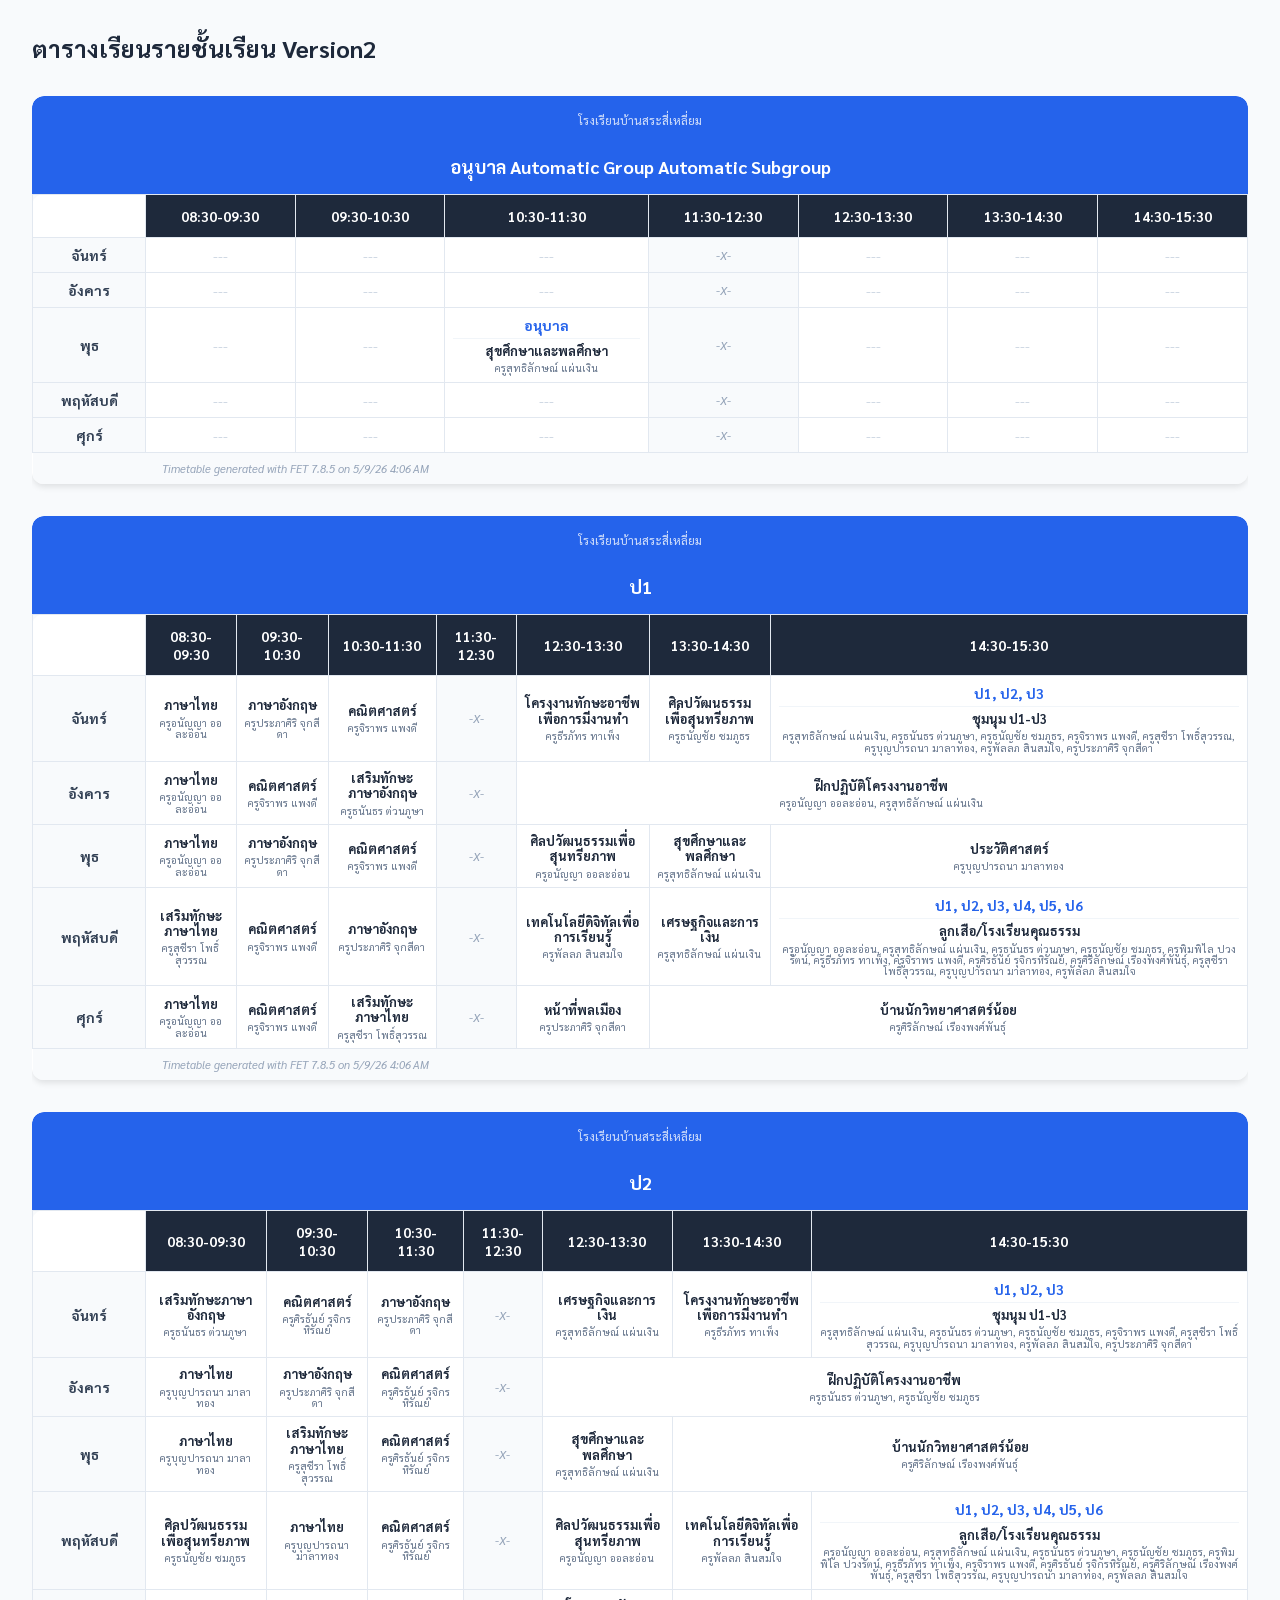
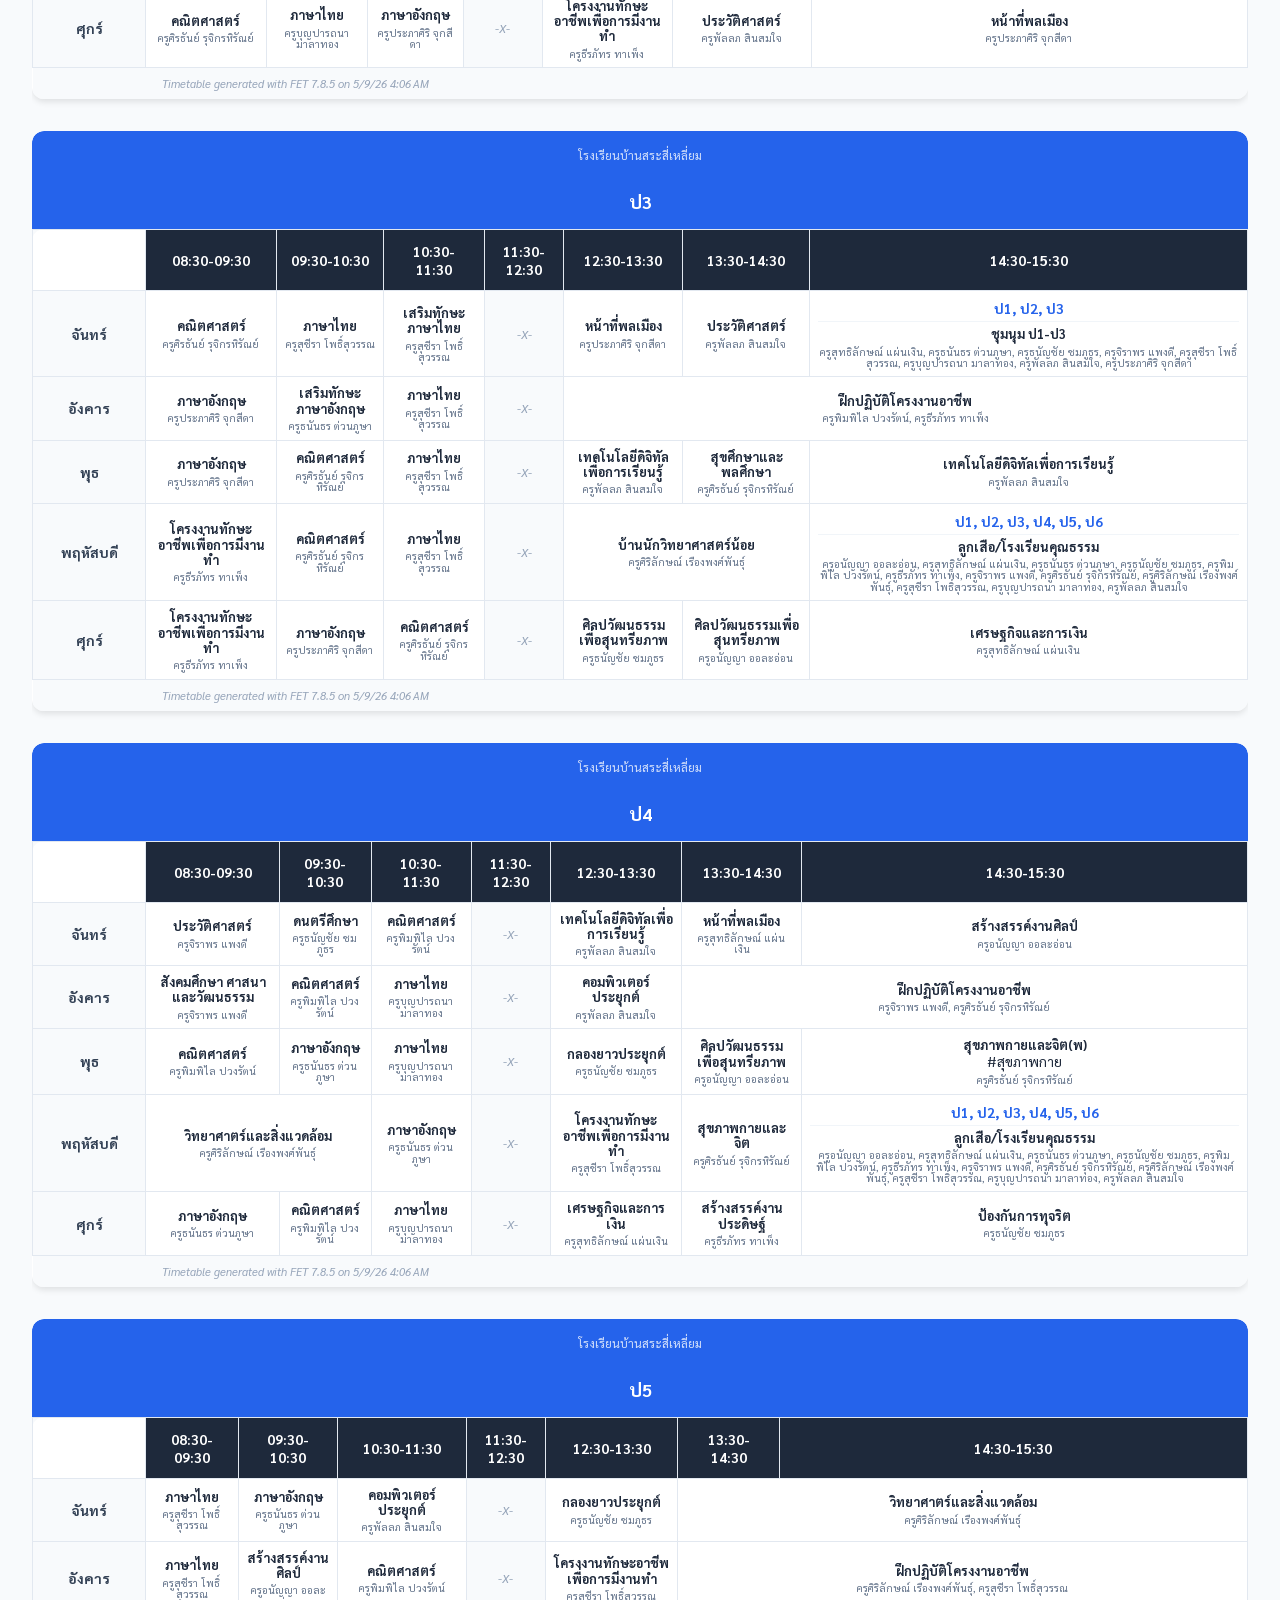
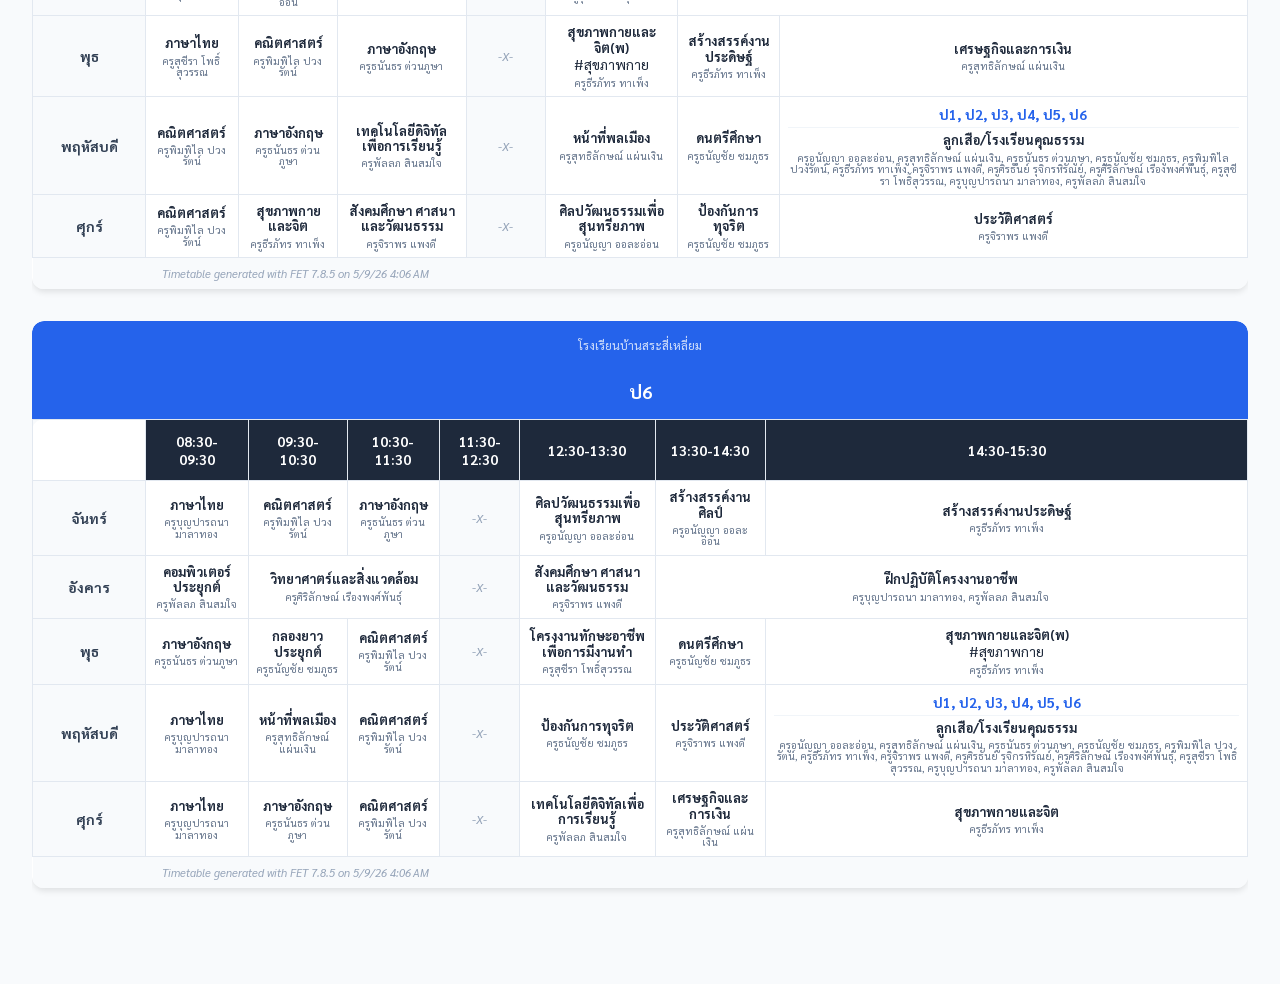
==== commit 8ab6b8a1: "Update v01_subgroups_days_vertical.html" ====
--- a/v01_subgroups_days_vertical.html
+++ b/v01_subgroups_days_vertical.html
@@ -3,7 +3,7 @@
 <head>
     <meta charset="UTF-8">
     <meta name="viewport" content="width=device-width, initial-scale=1.0">
-    <title>ตารางเรียนรายชั้นเรียน</title>
+    <title>ตารางเรียนรายชั้นเรียน Version2</title>
     <link href="https://fonts.googleapis.com/css2?family=Sarabun:wght@300;400;700&display=swap" rel="stylesheet">
     <style>
         body { font-family: 'Sarabun', sans-serif; background-color: #f8fafc; padding: 2rem; color: #1e293b; margin: 0; }
@@ -37,7 +37,7 @@
 </head>
 <body>
     <div class="header-nav">
-        <h1>ตารางเรียนรายชั้นเรียน</h1>
+        <h1>ตารางเรียนรายชั้นเรียน Version2</h1>
     </div>
     <div class="container">
         <table id="table_3"  class="odd_table">
@@ -518,4 +518,4 @@
     </table>
     </div>
 </body>
-</html>+</html>
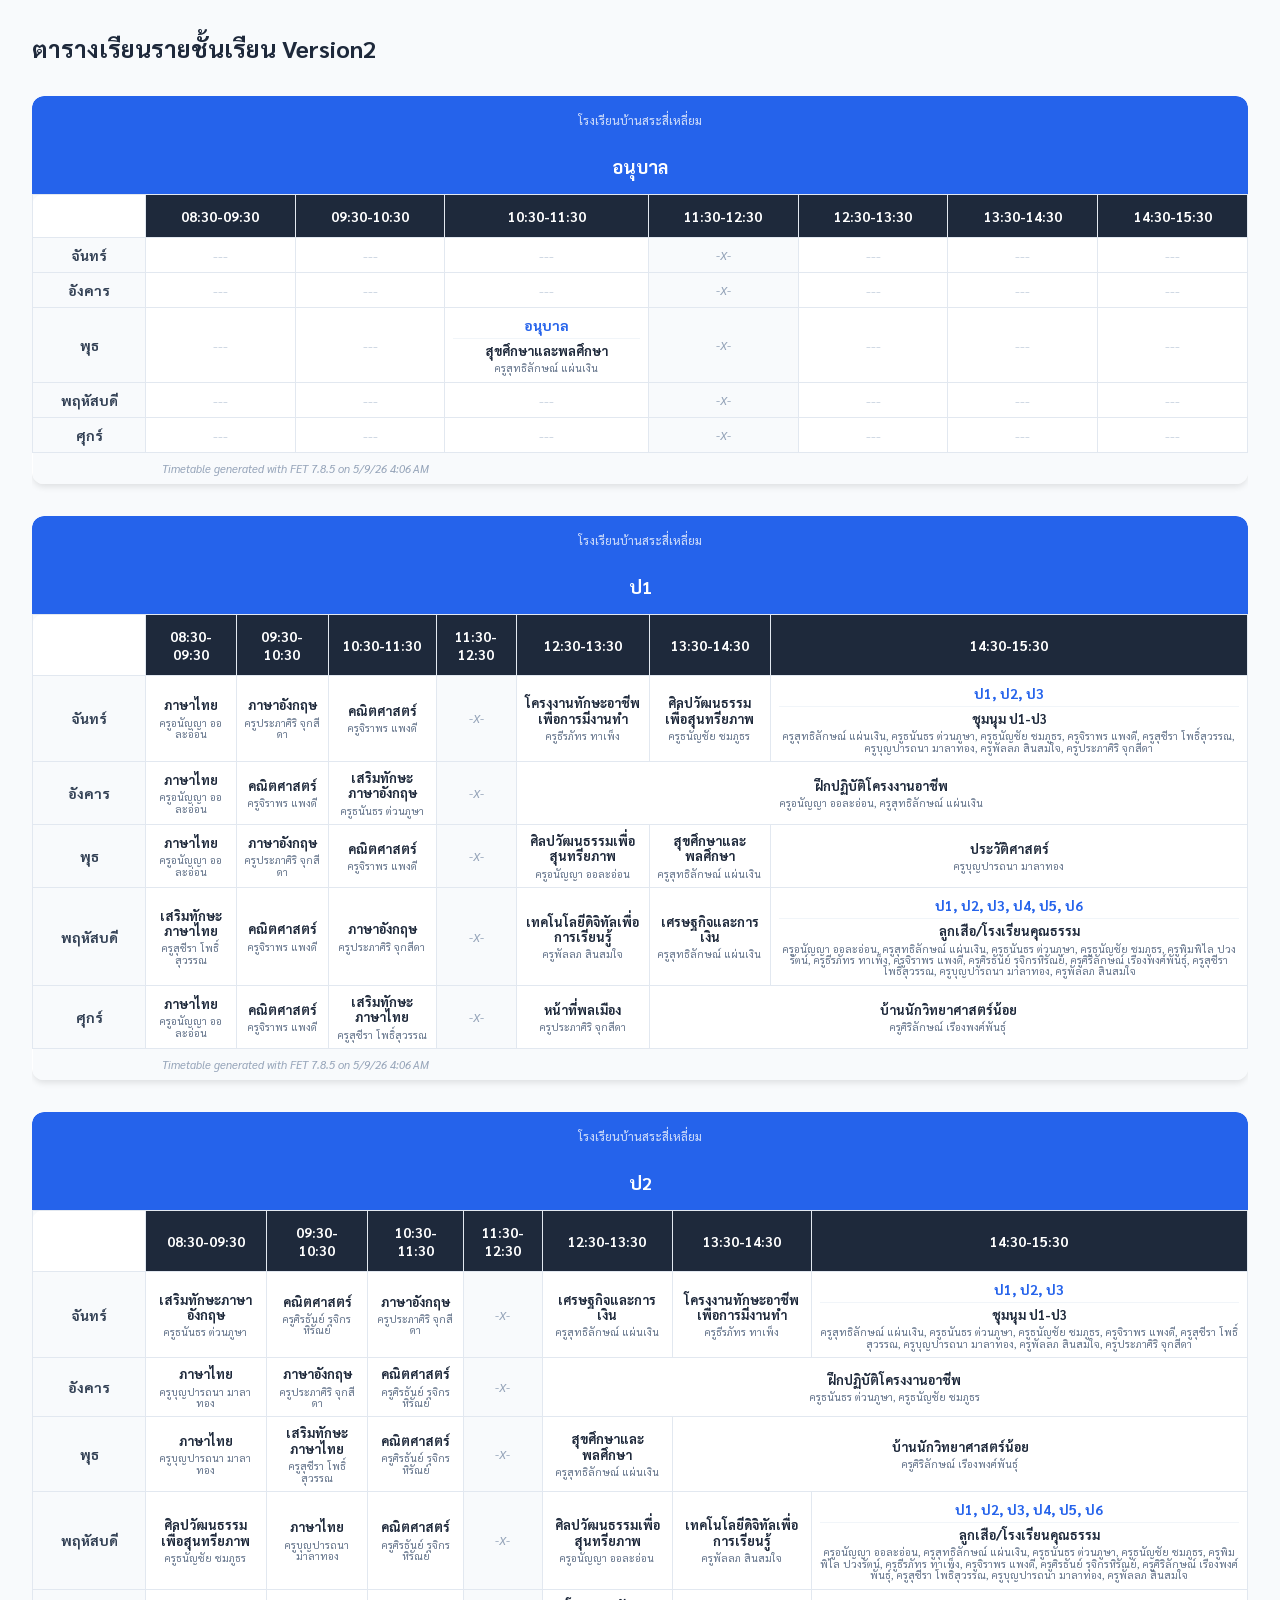
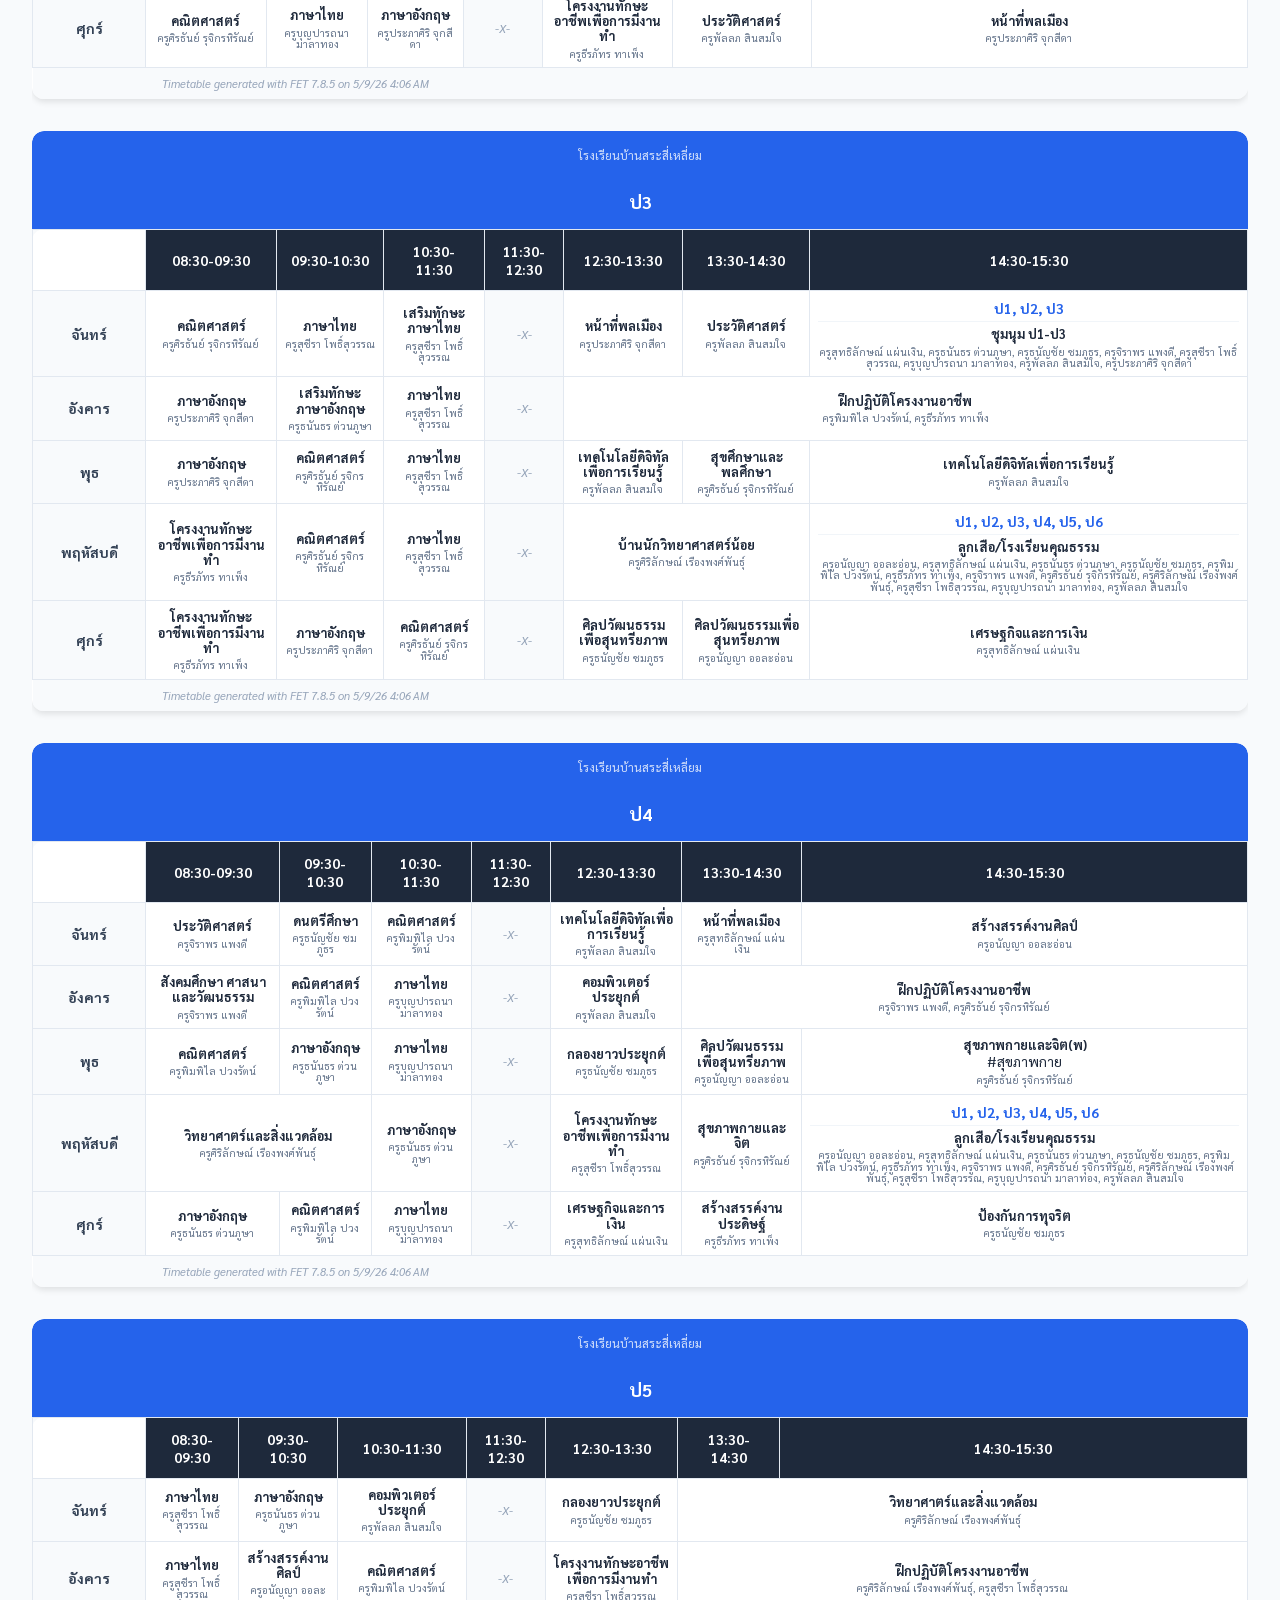
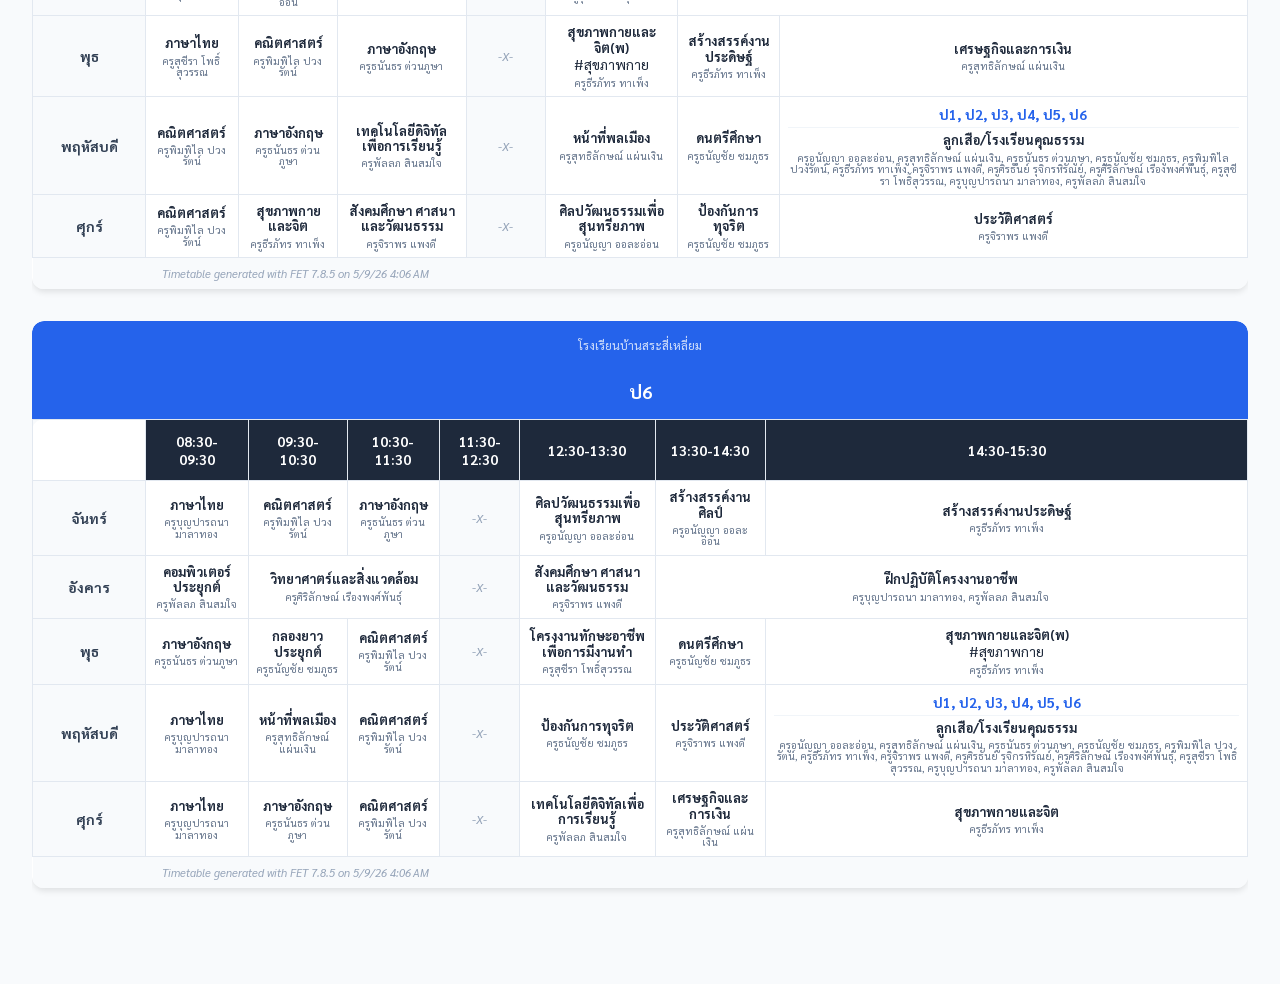
==== commit 319bb086: "Update v01_subgroups_days_vertical.html" ====
--- a/v01_subgroups_days_vertical.html
+++ b/v01_subgroups_days_vertical.html
@@ -41,7 +41,7 @@
     </div>
     <div class="container">
         <table id="table_3"  class="odd_table">
-      <caption><span class="institution">โรงเรียนบ้านสระสี่เหลี่ยม</span><br /><span class="name">อนุบาล Automatic Group Automatic Subgroup</span></caption>
+      <caption><span class="institution">โรงเรียนบ้านสระสี่เหลี่ยม</span><br /><span class="name">อนุบาล</span></caption>
       <thead>
         <tr>
           <td></td>
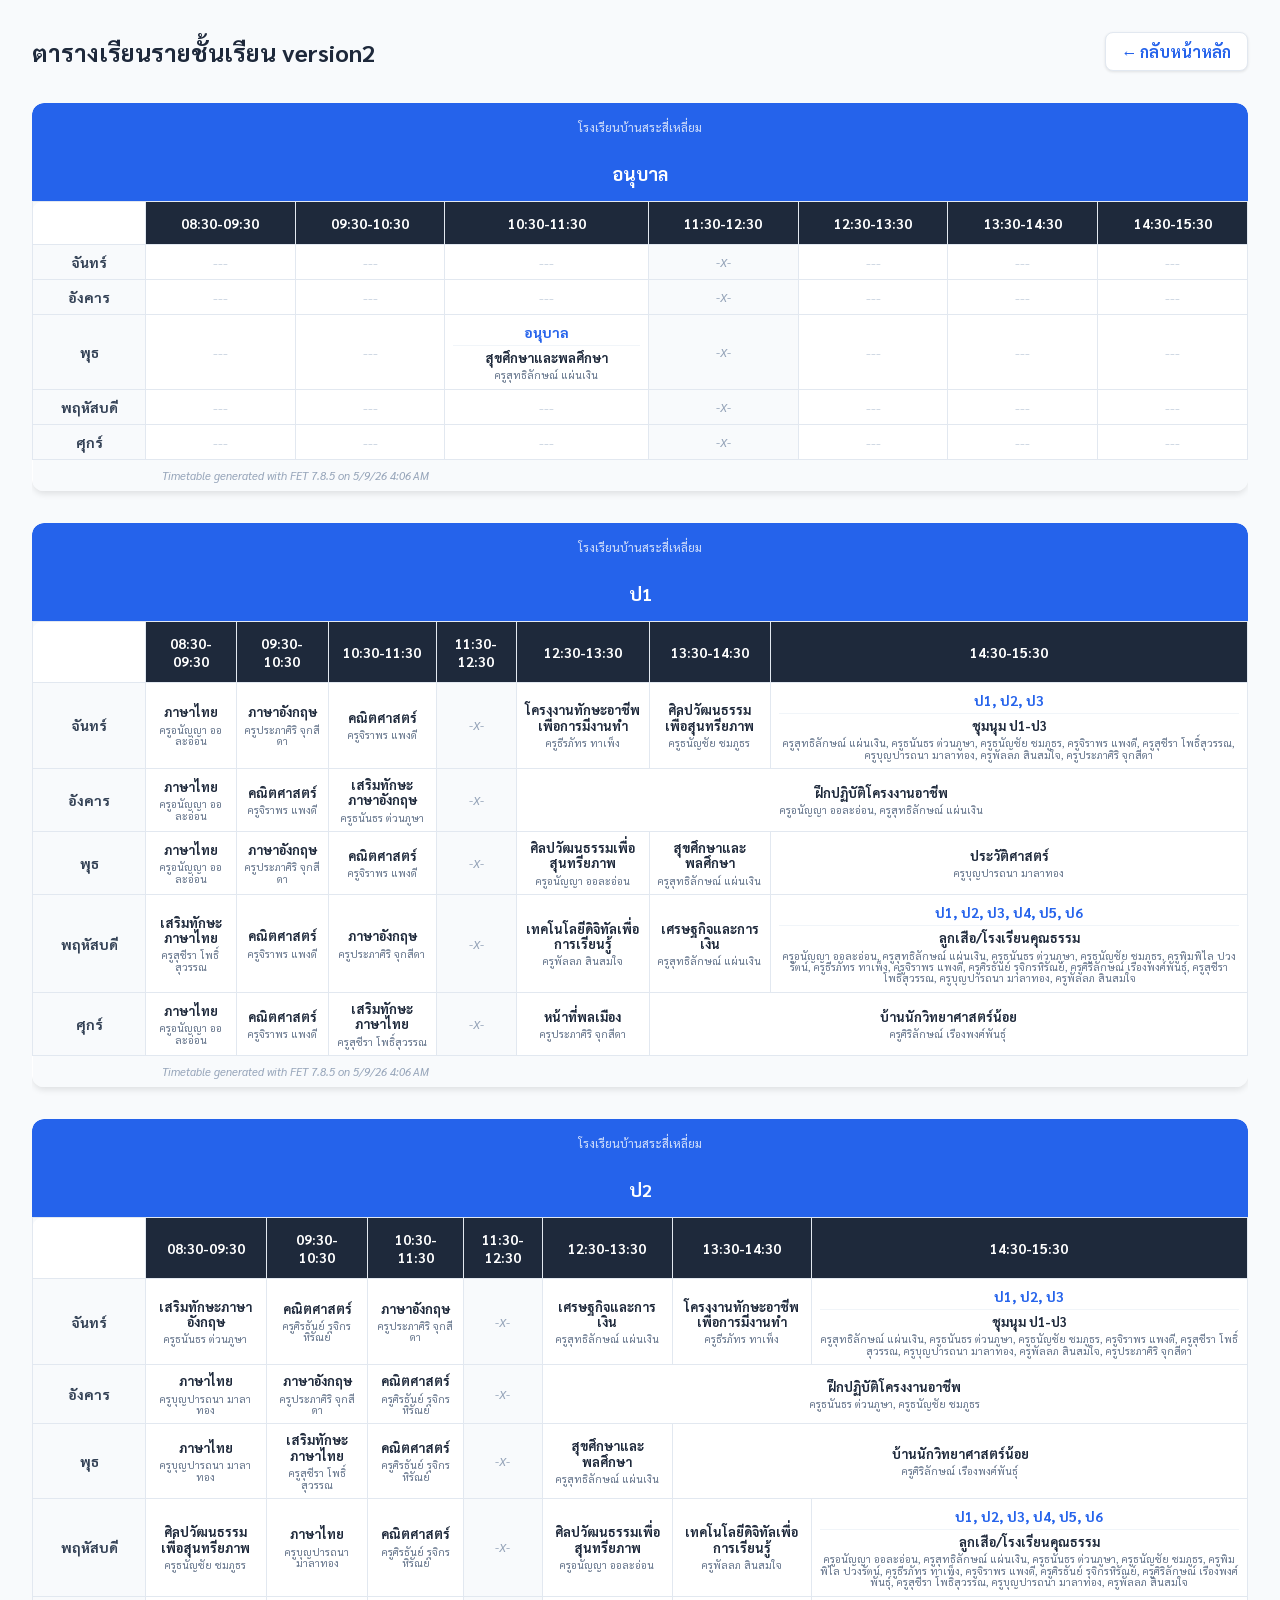
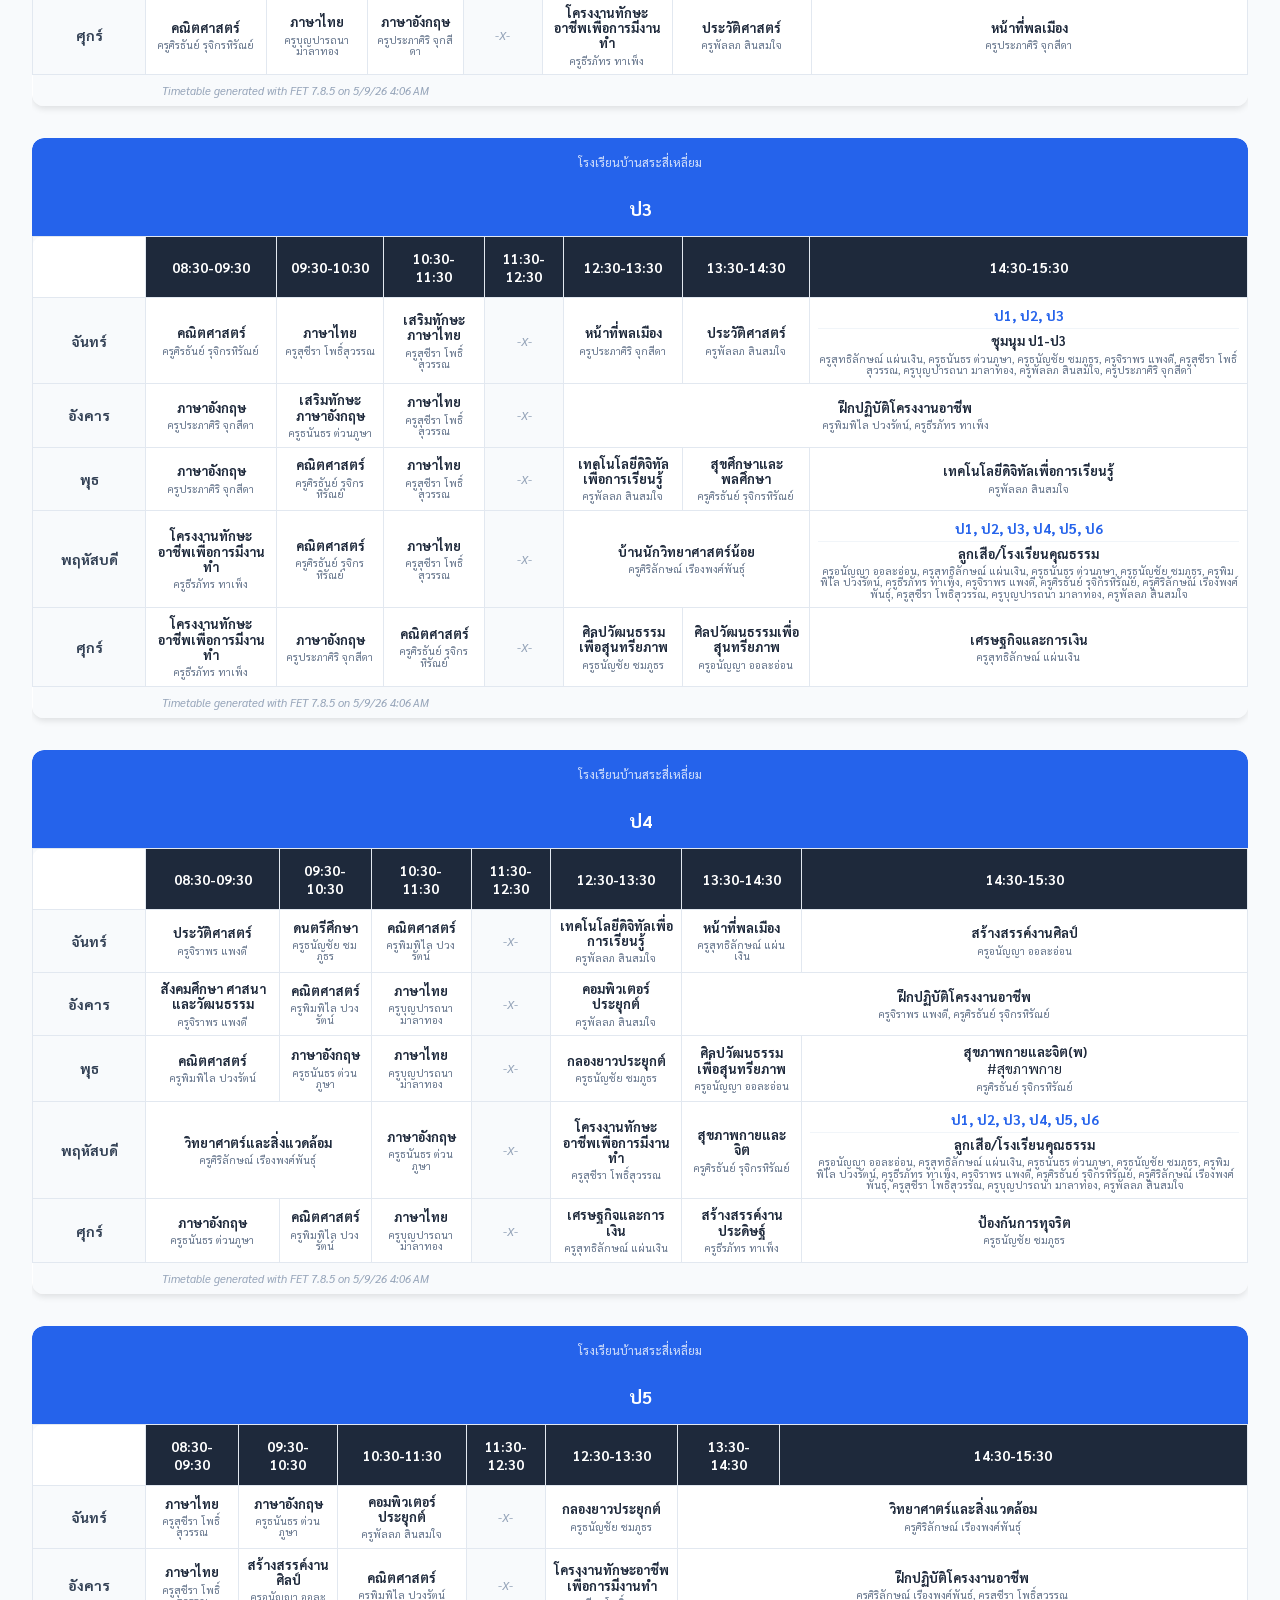
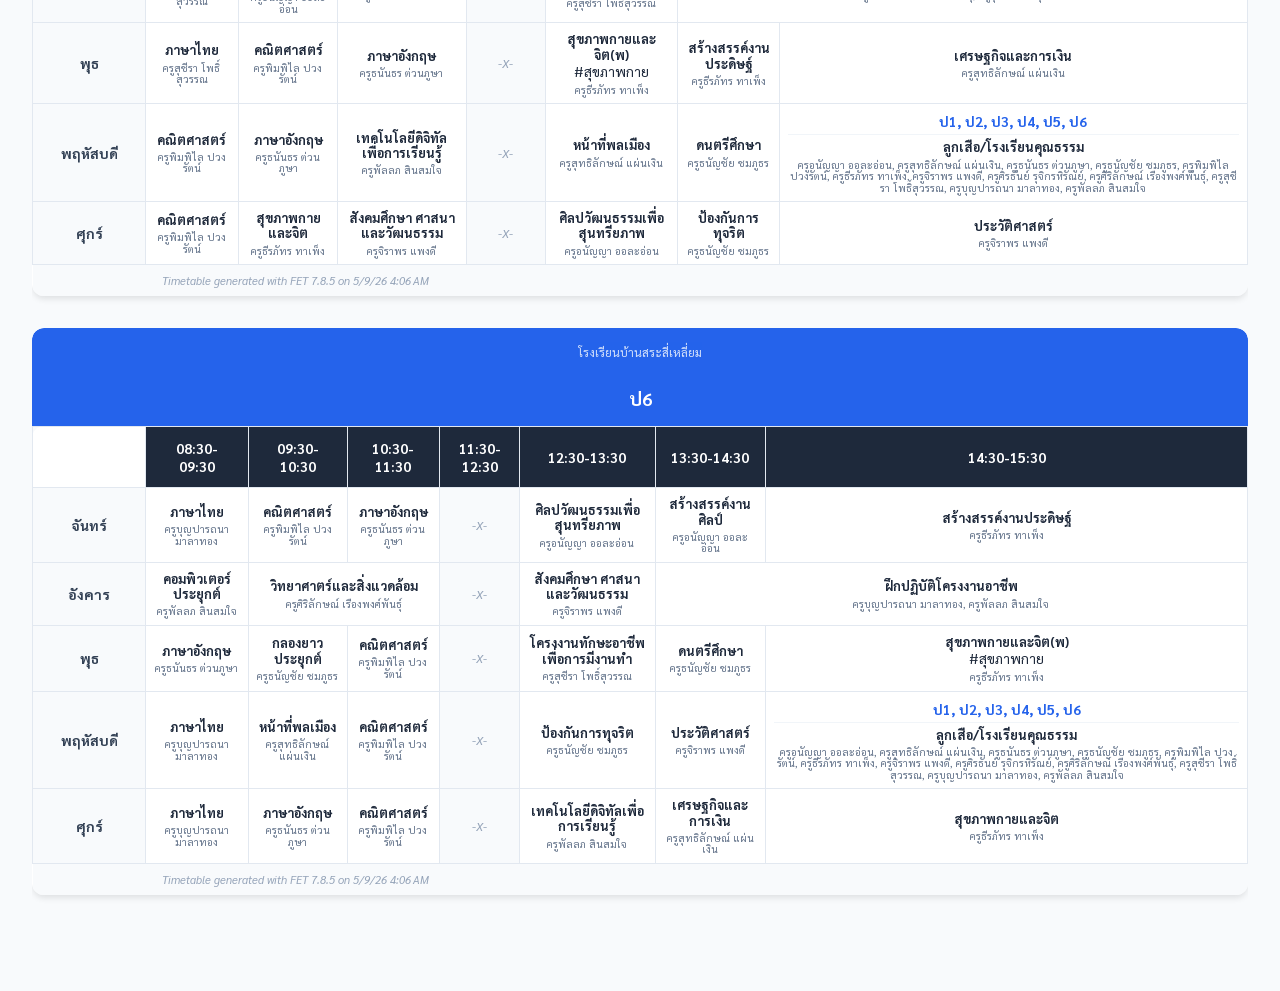
==== commit 01e50189: "Update v01_subgroups_days_vertical.html" ====
--- a/v01_subgroups_days_vertical.html
+++ b/v01_subgroups_days_vertical.html
@@ -37,7 +37,8 @@
 </head>
 <body>
     <div class="header-nav">
-        <h1>ตารางเรียนรายชั้นเรียน Version2</h1>
+        <h1>ตารางเรียนรายชั้นเรียน version2</h1>
+        <a href="index.html">← กลับหน้าหลัก</a>
     </div>
     <div class="container">
         <table id="table_3"  class="odd_table">
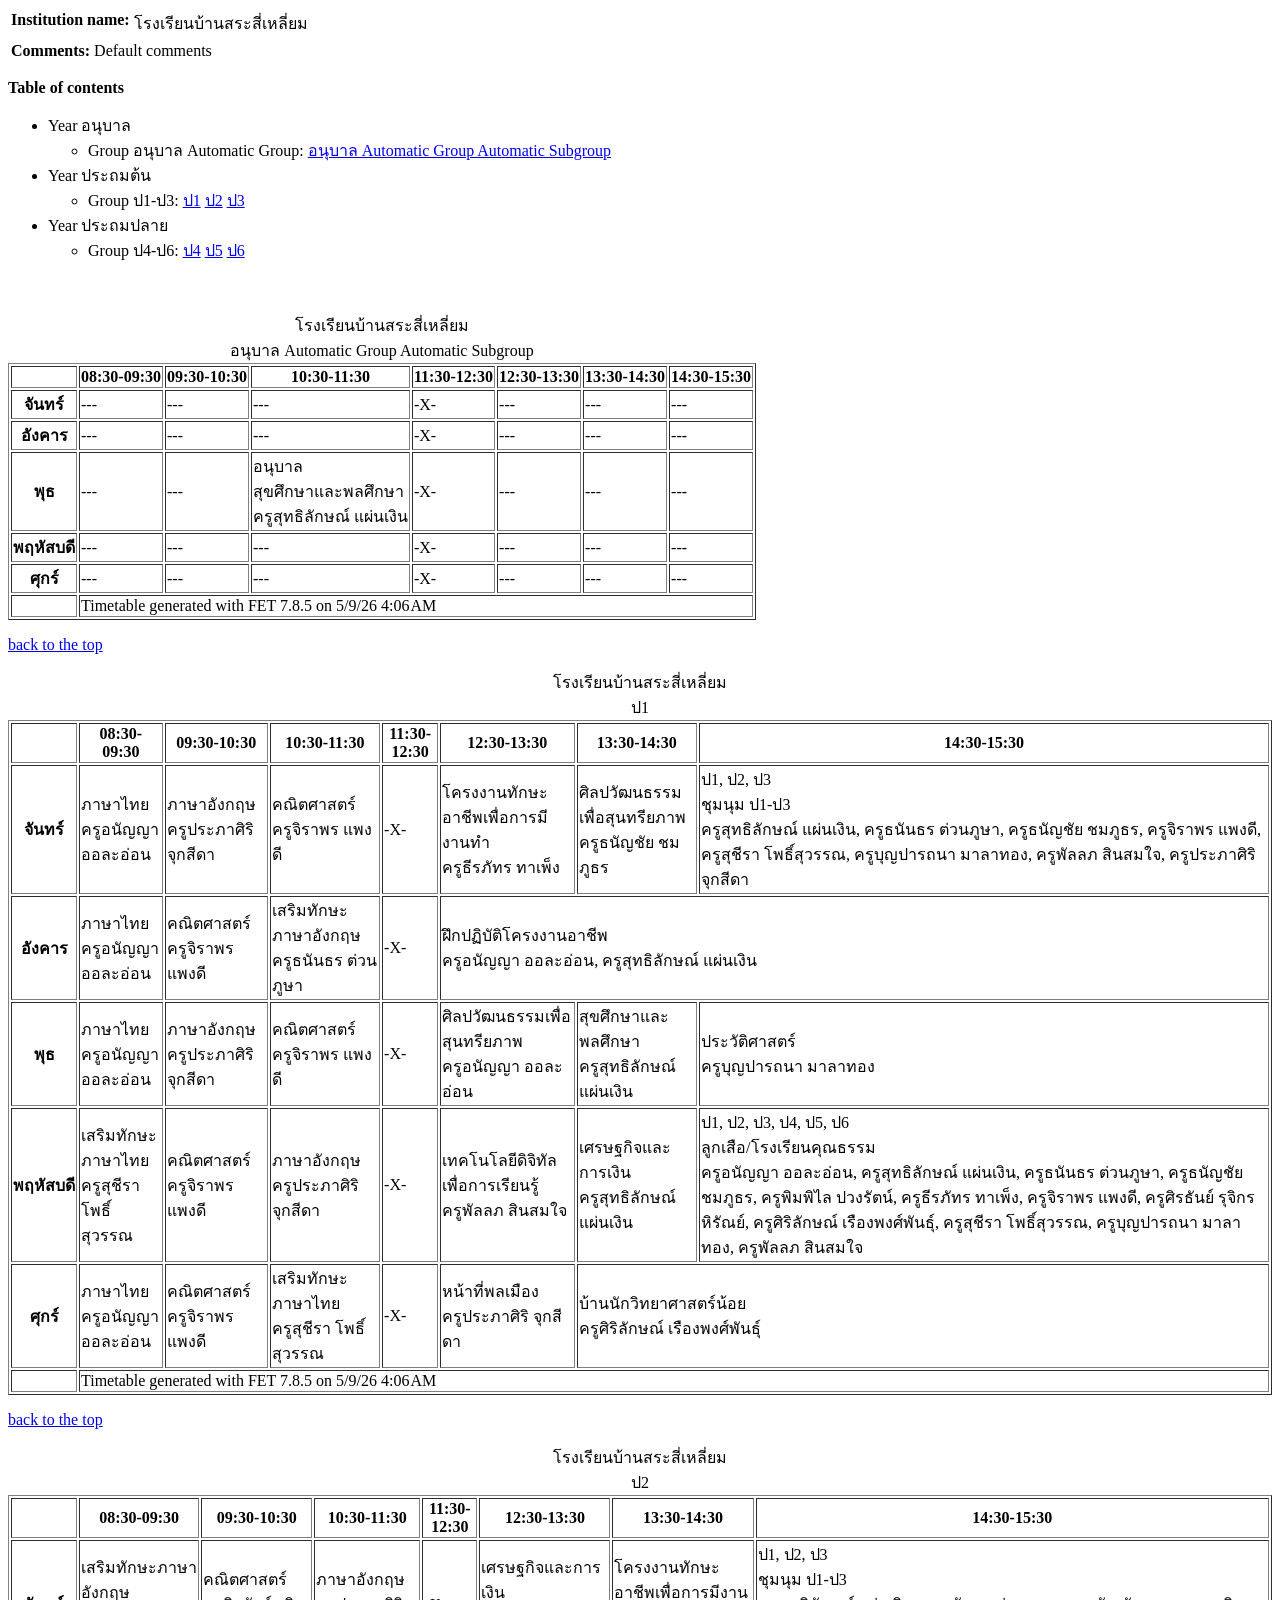
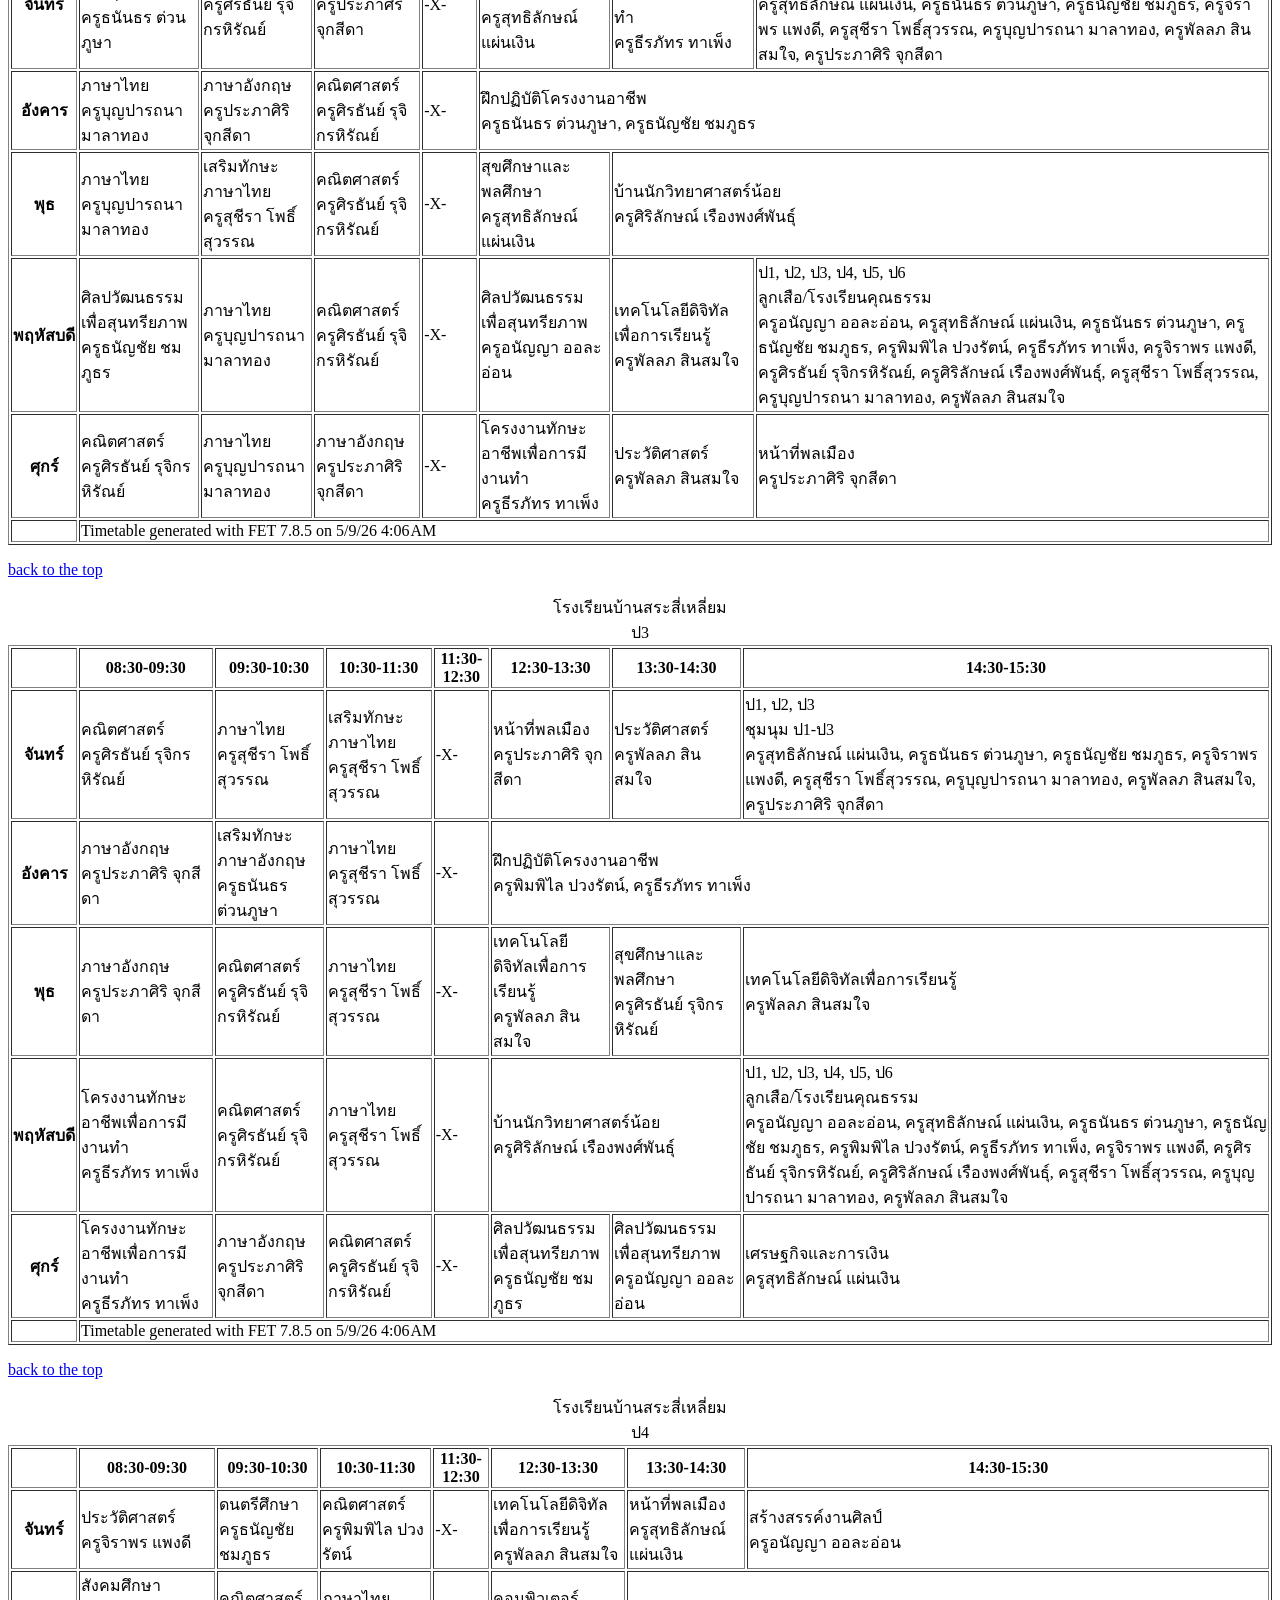
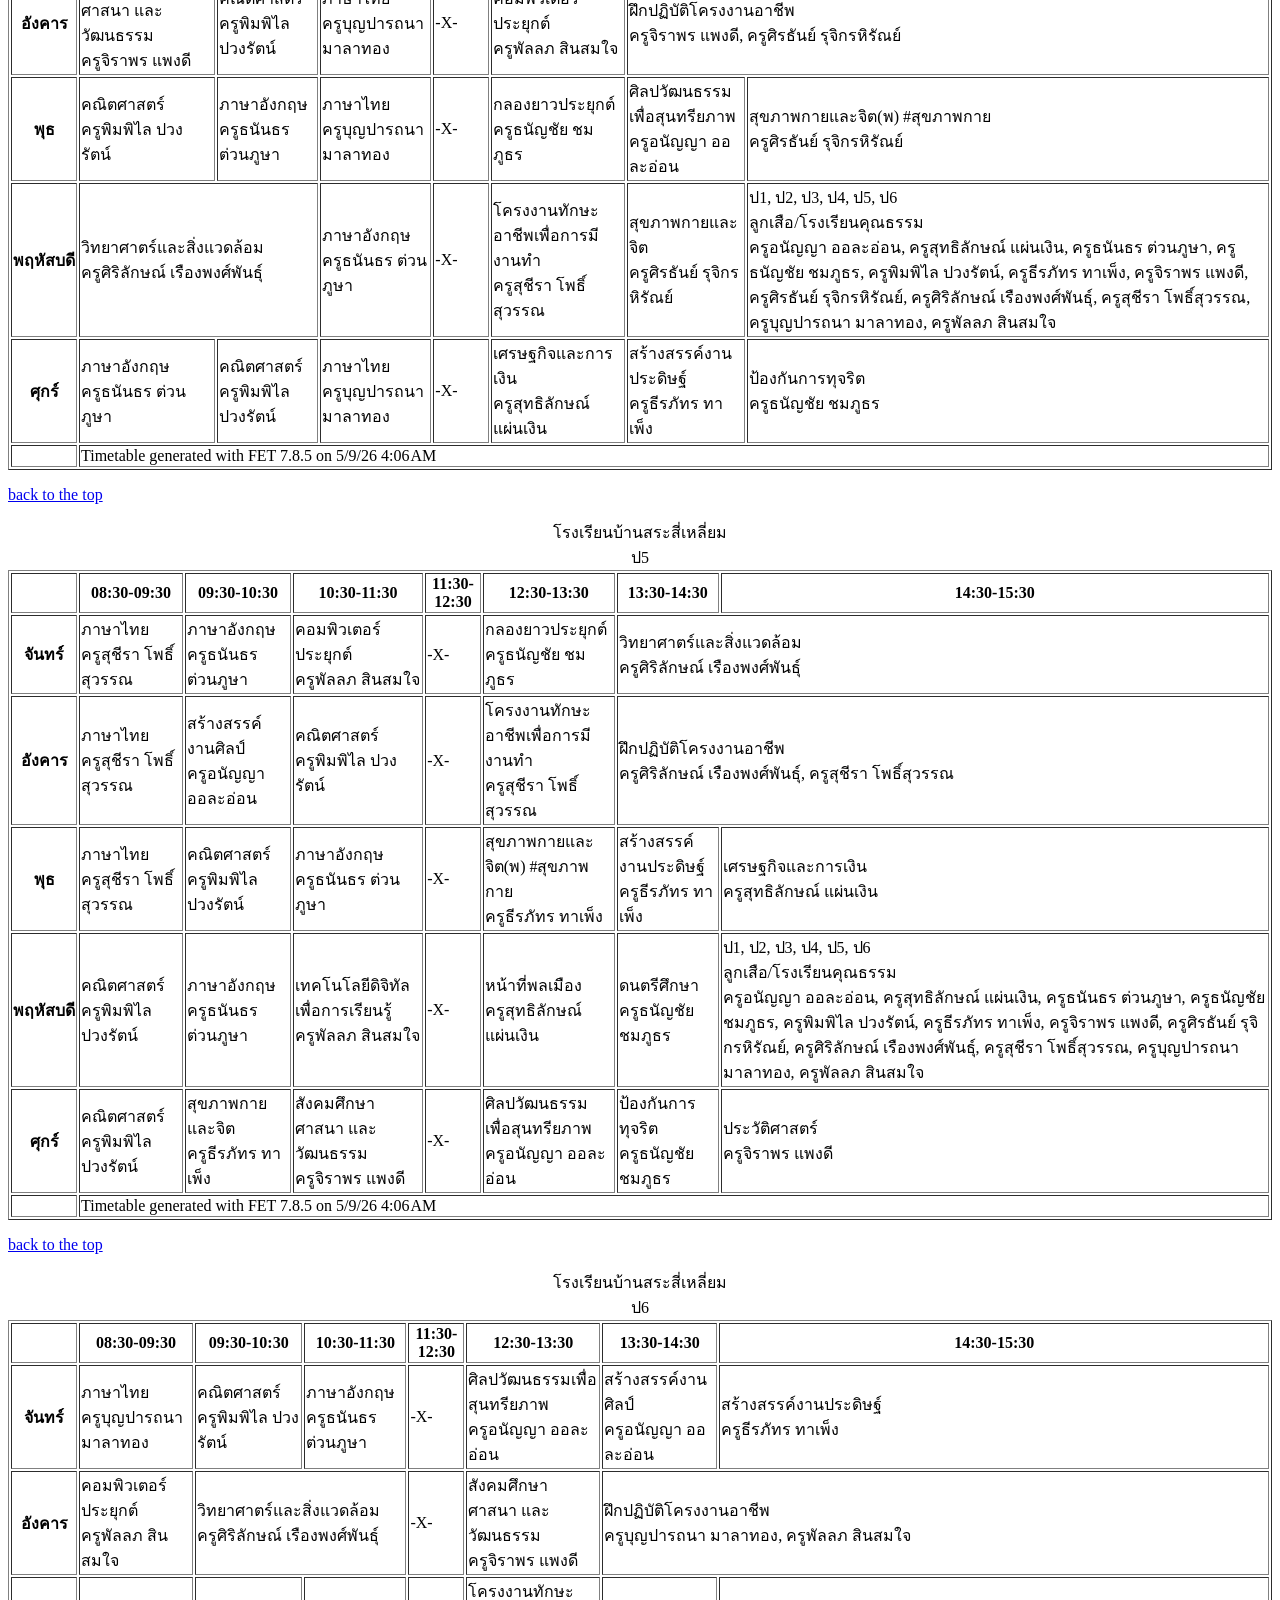
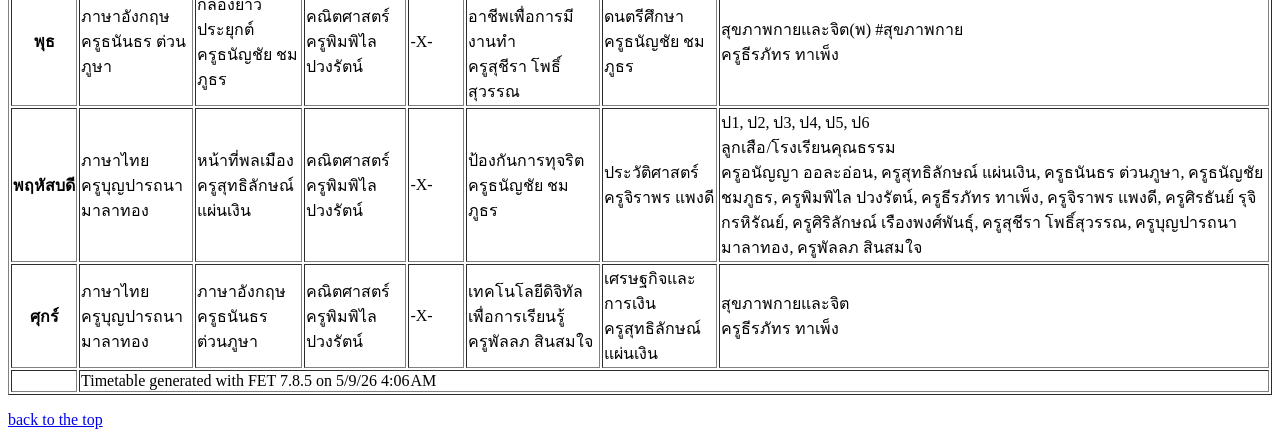
==== commit 0d0e76f4: "Add files via upload" ====
--- a/v01_subgroups_days_vertical.html
+++ b/v01_subgroups_days_vertical.html
@@ -1,48 +1,61 @@
-<!DOCTYPE html>
-<html lang="th">
-<head>
-    <meta charset="UTF-8">
-    <meta name="viewport" content="width=device-width, initial-scale=1.0">
-    <title>ตารางเรียนรายชั้นเรียน Version2</title>
-    <link href="https://fonts.googleapis.com/css2?family=Sarabun:wght@300;400;700&display=swap" rel="stylesheet">
-    <style>
-        body { font-family: 'Sarabun', sans-serif; background-color: #f8fafc; padding: 2rem; color: #1e293b; margin: 0; }
-        .header-nav { display: flex; justify-content: space-between; align-items: center; max-width: 80rem; margin: 0 auto 2rem auto; flex-wrap: wrap; gap: 1rem; }
-        .header-nav h1 { font-size: 1.5rem; font-weight: bold; margin: 0; }
-        .header-nav a { text-decoration: none; color: #2563eb; font-weight: bold; background: white; padding: 0.5rem 1rem; border-radius: 0.5rem; box-shadow: 0 1px 3px rgba(0,0,0,0.1); border: 1px solid #e2e8f0; transition: background 0.2s; }
-        .header-nav a:hover { background: #f1f5f9; }
-        .container { max-width: 80rem; margin: 0 auto; overflow-x: auto; padding-bottom: 2rem; }
-        
-        table { width: 100%; border-collapse: collapse; background: white; border-radius: 0.75rem; overflow: hidden; box-shadow: 0 4px 6px -1px rgba(0,0,0,0.1); margin-bottom: 2rem; text-align: center; font-size: 0.875rem; min-width: 800px; }
-        th, td { border: 1px solid #e2e8f0; padding: 0.5rem; }
-        .xAxis { background-color: #1e293b; color: white; font-weight: bold; padding: 0.75rem; }
-        .yAxis { background-color: #f8fafc; font-weight: bold; width: 6rem; color: #334155; }
-        caption { background-color: #2563eb; color: white; padding: 1rem; font-weight: bold; font-size: 1.125rem; border-top-left-radius: 0.75rem; border-top-right-radius: 0.75rem; text-align: center; caption-side: top; }
-        .institution { display: block; font-size: 0.75rem; font-weight: normal; opacity: 0.8; margin-bottom: 0.25rem; }
-        .name { display: block; }
-        .break { background-color: #f8fafc; color: #94a3b8; font-style: italic; font-size: 0.75rem; }
-        .empty { color: #cbd5e1; font-style: italic; }
-        
-        table.detailed { width: 100%; border: none; box-shadow: none; margin: 0; background: transparent; border-radius: 0; min-width: 0; display: table; }
-        table.detailed tbody { display: table-row-group; }
-        table.detailed tr { display: table-row; background: transparent; }
-        table.detailed td { border: none; padding: 0.25rem; vertical-align: top; display: table-cell; }
-        .studentsset { font-weight: bold; color: #2563eb; border-bottom: 1px solid #f1f5f9; margin-bottom: 0.25rem; padding-bottom: 0.25rem; display: block; }
-        .subject { display: block; font-weight: bold; color: #1e293b; line-height: 1.2; font-size: 0.8rem; }
-        .teacher { display: block; font-size: 0.65rem; color: #64748b; margin-top: 0.25rem; line-height: 1.1; }
-        .foot td { background-color: #f8fafc; font-size: 0.7rem; color: #94a3b8; font-style: italic; text-align: left; padding: 0.5rem 1rem; border: none; }
-        
-        body > p, body > ul { display: none; }
-    </style>
-</head>
-<body>
-    <div class="header-nav">
-        <h1>ตารางเรียนรายชั้นเรียน version2</h1>
-        <a href="index.html">← กลับหน้าหลัก</a>
-    </div>
-    <div class="container">
-        <table id="table_3"  class="odd_table">
-      <caption><span class="institution">โรงเรียนบ้านสระสี่เหลี่ยม</span><br /><span class="name">อนุบาล</span></caption>
+﻿<!DOCTYPE html PUBLIC "-//W3C//DTD XHTML 1.0 Strict//EN"
+  "http://www.w3.org/TR/xhtml1/DTD/xhtml1-strict.dtd">
+<html xmlns="http://www.w3.org/1999/xhtml" lang="en-US" xml:lang="en-US">
+  <head>
+    <title>โรงเรียนบ้านสระสี่เหลี่ยม</title>
+    <meta http-equiv="Content-Type" content="text/html; charset=UTF-8" />
+    <link rel="stylesheet" media="all" href="v01_stylesheet.css" type="text/css" />
+  </head>
+  <body id="top">
+    <table>
+      <tr align="left" valign="top">
+        <th>Institution name:</th>
+        <td>โรงเรียนบ้านสระสี่เหลี่ยม</td>
+      </tr>
+    </table>
+    <table>
+      <tr align="left" valign="top">
+        <th>Comments:</th>
+        <td>Default comments</td>
+      </tr>
+    </table>
+    <p><strong>Table of contents</strong></p>
+    <ul>
+      <li>
+        Year อนุบาล
+        <ul>
+          <li>
+            Group อนุบาล Automatic Group:
+              <a href="#table_3">อนุบาล Automatic Group Automatic Subgroup</a>
+          </li>
+        </ul>
+      </li>
+      <li>
+        Year ประถมต้น
+        <ul>
+          <li>
+            Group ป1-ป3:
+              <a href="#table_6">ป1</a>
+              <a href="#table_7">ป2</a>
+              <a href="#table_8">ป3</a>
+          </li>
+        </ul>
+      </li>
+      <li>
+        Year ประถมปลาย
+        <ul>
+          <li>
+            Group ป4-ป6:
+              <a href="#table_11">ป4</a>
+              <a href="#table_12">ป5</a>
+              <a href="#table_13">ป6</a>
+          </li>
+        </ul>
+      </li>
+    </ul>
+    <p>&nbsp;</p>
+    <table id="table_3" border="1" class="odd_table">
+      <caption><span class="institution">โรงเรียนบ้านสระสี่เหลี่ยม</span><br /><span class="name">อนุบาล Automatic Group Automatic Subgroup</span></caption>
       <thead>
         <tr>
           <td></td>
@@ -109,7 +122,8 @@
         <tr class="foot"><td></td><td colspan="7">Timetable generated with FET 7.8.5 on 5/9/26 4:06 AM</td></tr>
       </tbody>
     </table>
-<table id="table_6"  class="even_table">
+    <p class="back"><a href="#top">back to the top</a></p>
+    <table id="table_6" border="1" class="even_table">
       <caption><span class="institution">โรงเรียนบ้านสระสี่เหลี่ยม</span><br /><span class="name">ป1</span></caption>
       <thead>
         <tr>
@@ -177,7 +191,8 @@
         <tr class="foot"><td></td><td colspan="7">Timetable generated with FET 7.8.5 on 5/9/26 4:06 AM</td></tr>
       </tbody>
     </table>
-<table id="table_7"  class="odd_table">
+    <p class="back"><a href="#top">back to the top</a></p>
+    <table id="table_7" border="1" class="odd_table">
       <caption><span class="institution">โรงเรียนบ้านสระสี่เหลี่ยม</span><br /><span class="name">ป2</span></caption>
       <thead>
         <tr>
@@ -245,7 +260,8 @@
         <tr class="foot"><td></td><td colspan="7">Timetable generated with FET 7.8.5 on 5/9/26 4:06 AM</td></tr>
       </tbody>
     </table>
-<table id="table_8"  class="even_table">
+    <p class="back"><a href="#top">back to the top</a></p>
+    <table id="table_8" border="1" class="even_table">
       <caption><span class="institution">โรงเรียนบ้านสระสี่เหลี่ยม</span><br /><span class="name">ป3</span></caption>
       <thead>
         <tr>
@@ -313,7 +329,8 @@
         <tr class="foot"><td></td><td colspan="7">Timetable generated with FET 7.8.5 on 5/9/26 4:06 AM</td></tr>
       </tbody>
     </table>
-<table id="table_11"  class="odd_table">
+    <p class="back"><a href="#top">back to the top</a></p>
+    <table id="table_11" border="1" class="odd_table">
       <caption><span class="institution">โรงเรียนบ้านสระสี่เหลี่ยม</span><br /><span class="name">ป4</span></caption>
       <thead>
         <tr>
@@ -381,7 +398,8 @@
         <tr class="foot"><td></td><td colspan="7">Timetable generated with FET 7.8.5 on 5/9/26 4:06 AM</td></tr>
       </tbody>
     </table>
-<table id="table_12"  class="even_table">
+    <p class="back"><a href="#top">back to the top</a></p>
+    <table id="table_12" border="1" class="even_table">
       <caption><span class="institution">โรงเรียนบ้านสระสี่เหลี่ยม</span><br /><span class="name">ป5</span></caption>
       <thead>
         <tr>
@@ -449,7 +467,8 @@
         <tr class="foot"><td></td><td colspan="7">Timetable generated with FET 7.8.5 on 5/9/26 4:06 AM</td></tr>
       </tbody>
     </table>
-<table id="table_13"  class="odd_table">
+    <p class="back"><a href="#top">back to the top</a></p>
+    <table id="table_13" border="1" class="odd_table">
       <caption><span class="institution">โรงเรียนบ้านสระสี่เหลี่ยม</span><br /><span class="name">ป6</span></caption>
       <thead>
         <tr>
@@ -517,6 +536,6 @@
         <tr class="foot"><td></td><td colspan="7">Timetable generated with FET 7.8.5 on 5/9/26 4:06 AM</td></tr>
       </tbody>
     </table>
-    </div>
-</body>
+    <p class="back"><a href="#top">back to the top</a></p>
+  </body>
 </html>
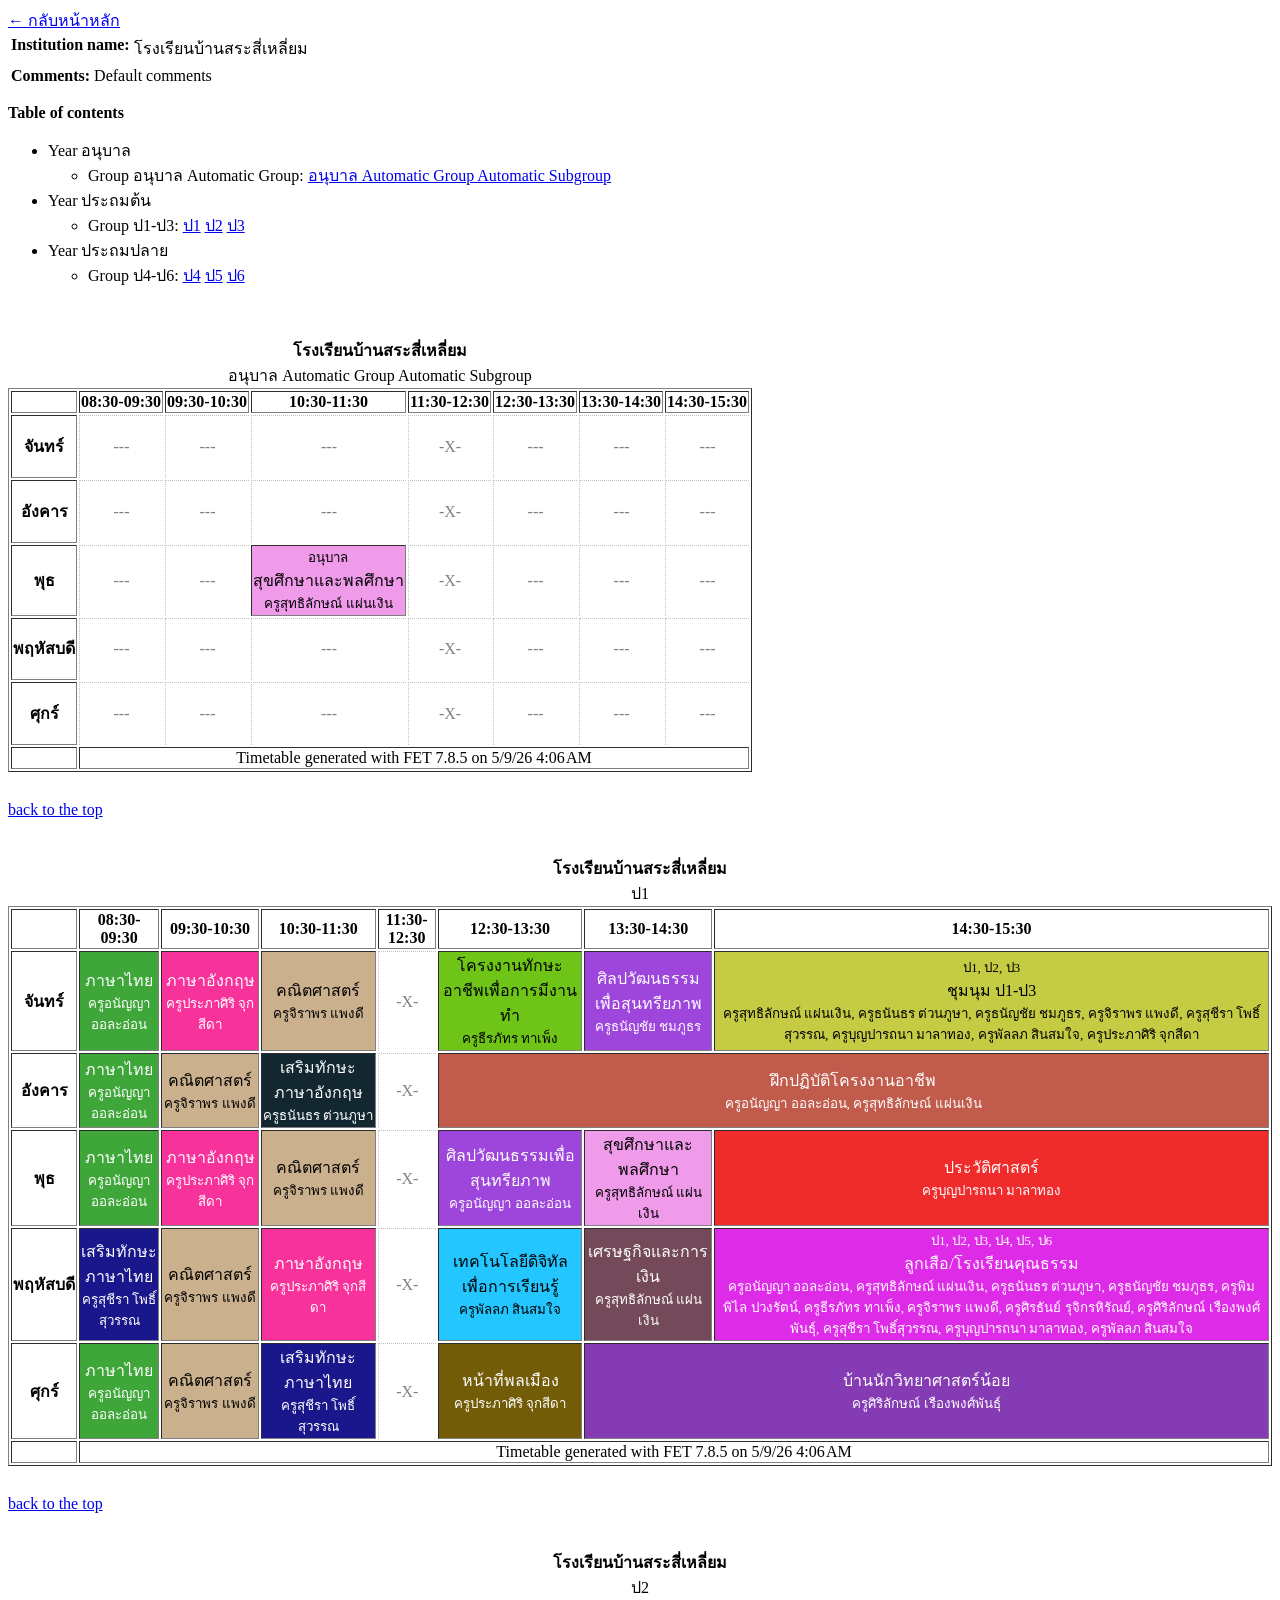
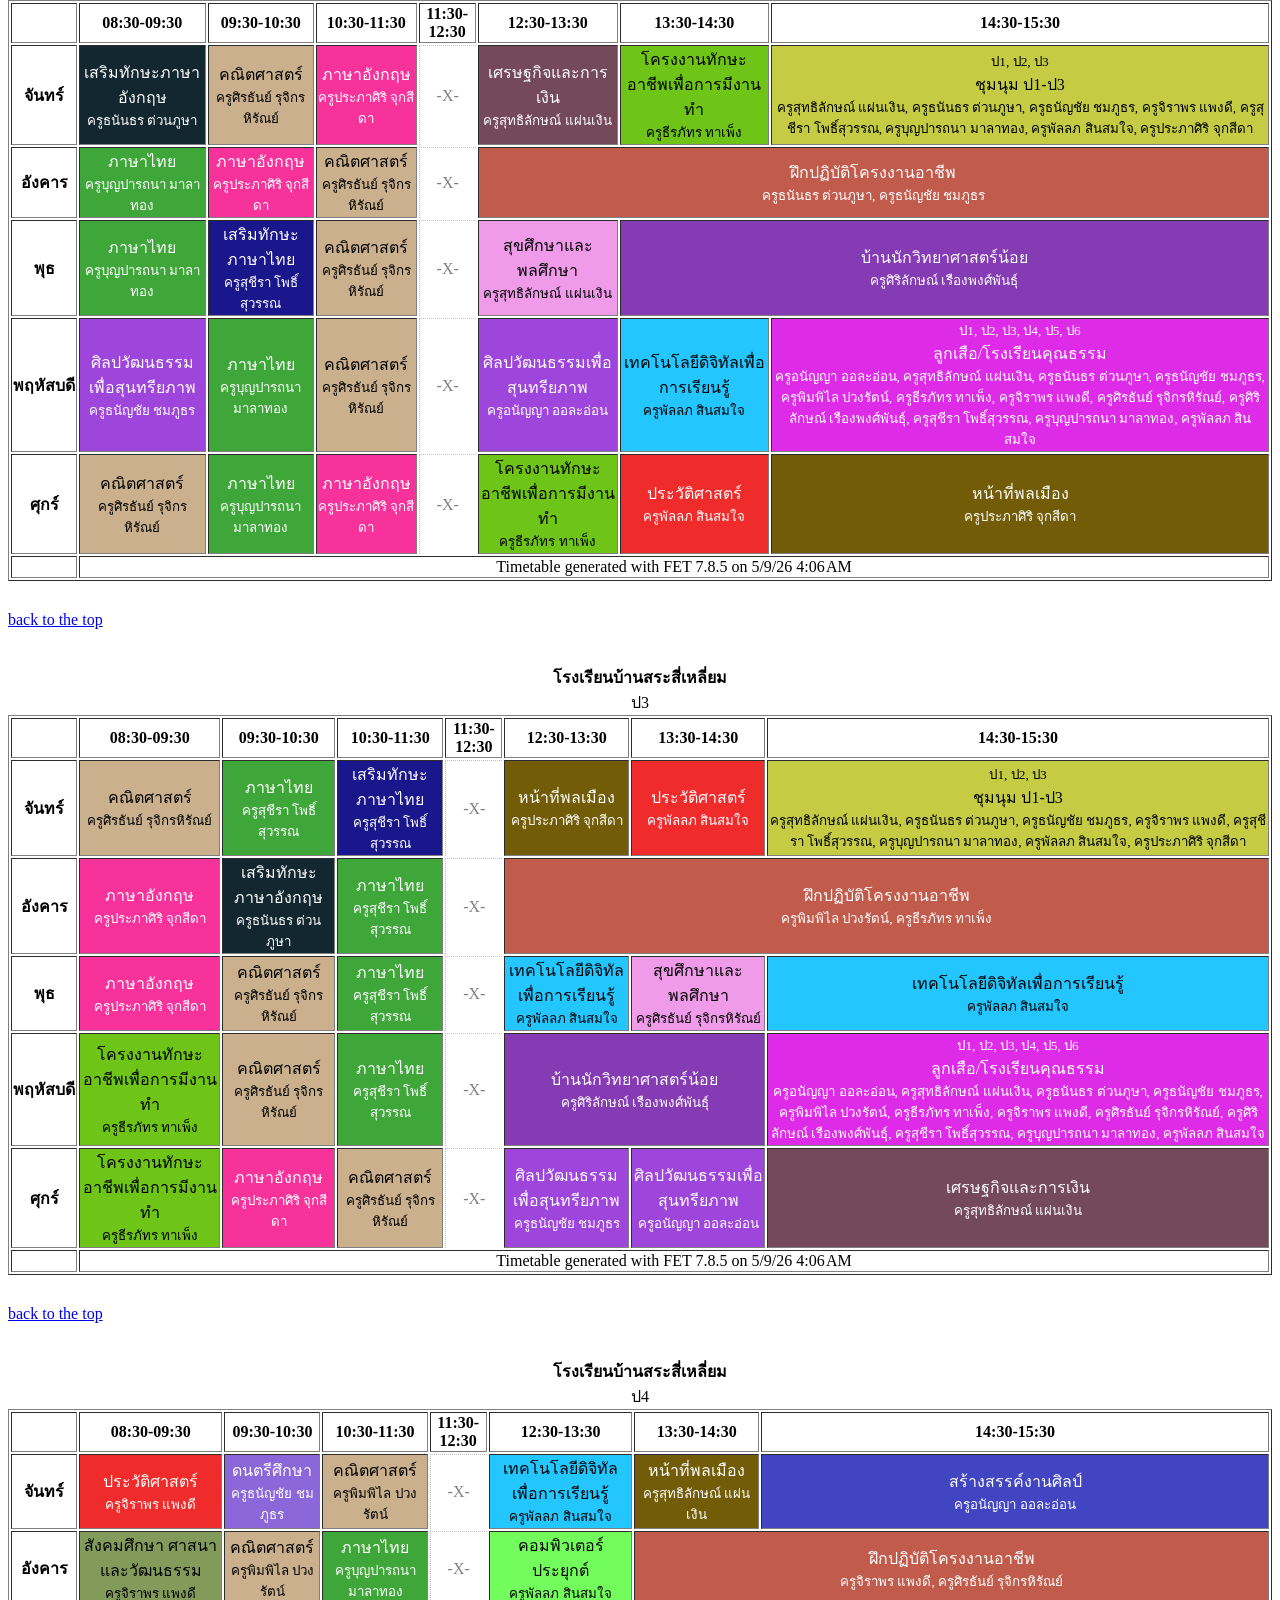
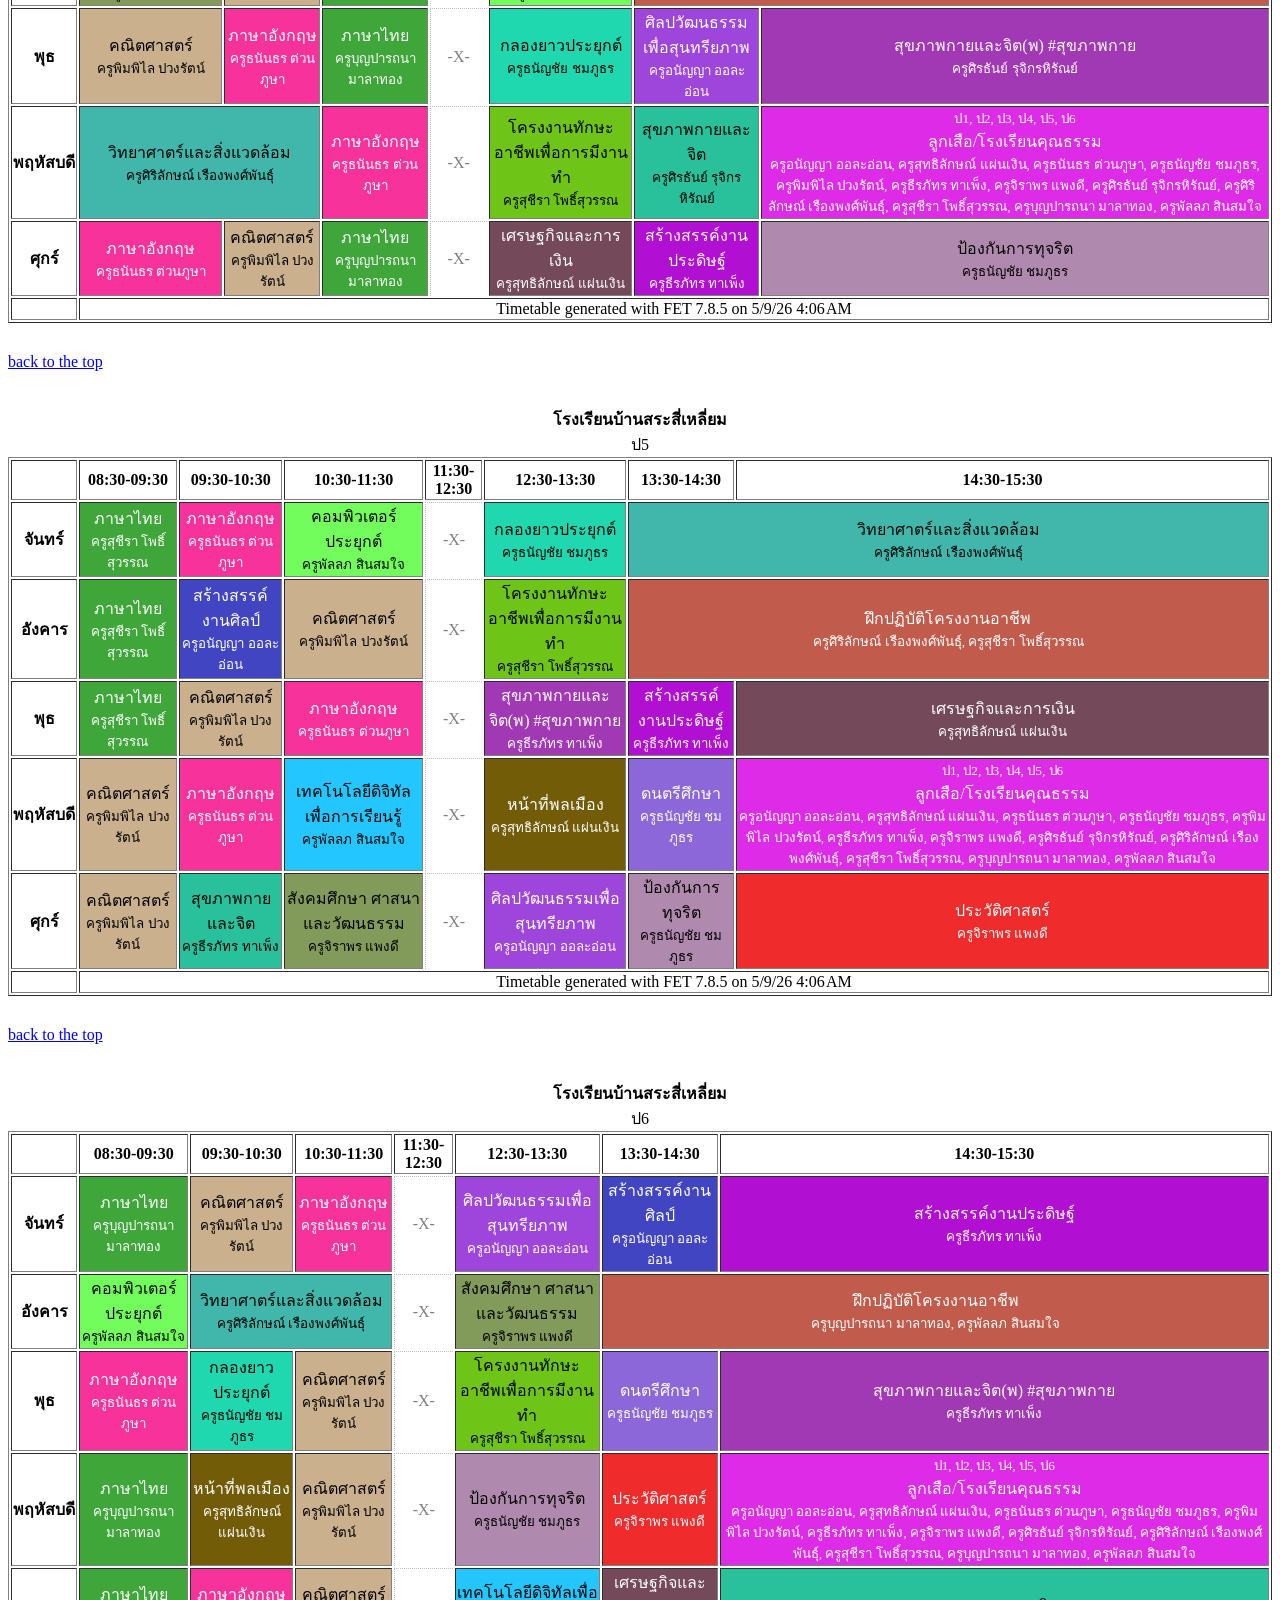
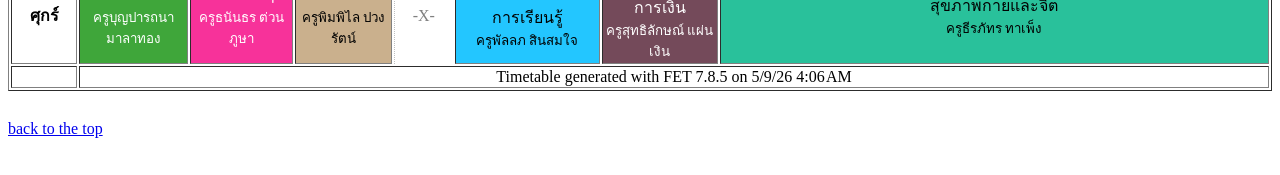
==== commit e862e00e: "Update v01_subgroups_days_vertical.html" ====
--- a/v01_subgroups_days_vertical.html
+++ b/v01_subgroups_days_vertical.html
@@ -11,6 +11,7 @@
       <tr align="left" valign="top">
         <th>Institution name:</th>
         <td>โรงเรียนบ้านสระสี่เหลี่ยม</td>
+         <a href="index.html">← กลับหน้าหลัก</a>
       </tr>
     </table>
     <table>
--- a/v01_stylesheet.css
+++ b/v01_stylesheet.css
@@ -0,0 +1,866 @@
+﻿@charset "UTF-8";
+
+/* CSS Style sheet of v01.fet
+   Style sheet generated with FET 7.8.5 on 5/9/26 4:06 AM */
+
+/* To do a page-break only after every second timetable, delete "page-break-before: always;" in "table.even_table". */
+/* Delete "page-break-before: always;" in "table.even_table" and in "table.odd_table" to skip page-breaks. */
+/* To hide an element just write the following phrase into the element: "display: none;" (without quotes). */
+
+p.back {
+  margin-top: 4ex;
+  margin-bottom: 5ex;
+}
+
+table {
+  text-align: center;
+  page-break-inside: avoid;
+}
+
+table.odd_table {
+  page-break-before: always;
+}
+
+table.even_table {
+  page-break-before: always;
+}
+
+table.detailed {
+  margin-left: auto; margin-right: auto;
+  text-align: center;
+  border: 0px;
+  border-spacing: 0;
+  border-collapse: collapse;
+}
+
+caption {
+
+}
+
+span.institution {
+  font-weight: bold;
+}
+
+span.name {
+
+}
+
+span.comment {
+  /*font-style: italic;*/
+}
+
+span.legend_title {
+  font-weight: bold;
+}
+
+thead {
+
+}
+
+/* Some programs import "tfoot" incorrectly. So we use "tr.foot" instead of "tfoot". */
+
+tr.foot {
+
+}
+
+tbody {
+
+}
+
+th {
+
+}
+
+td {
+
+}
+
+td.detailed {
+  border: 1px dashed silver;
+  border-bottom: 0;
+  border-top: 0;
+}
+
+th.xAxis {
+/* width: 8em; */
+}
+
+th.yAxis {
+  height: 8ex;
+}
+
+td.c_1 { /* Activity id: 2 (subject) */
+ background-color: rgb(158, 70, 219);
+ color: white;
+}
+
+td.c_2 { /* Activity id: 8 (subject) */
+ background-color: rgb(66, 69, 194);
+ color: white;
+}
+
+td.c_3 { /* Activity id: 12 (subject) */
+ background-color: rgb(63, 166, 58);
+ color: white;
+}
+
+td.c_4 { /* Activity id: 16 (subject) */
+ background-color: rgb(116, 74, 90);
+ color: white;
+}
+
+td.c_5 { /* Activity id: 22 (subject) */
+ background-color: rgb(114, 92, 8);
+ color: white;
+}
+
+td.c_6 { /* Activity id: 26 (subject) */
+ background-color: rgb(239, 155, 234);
+ color: black;
+}
+
+td.c_7 { /* Activity id: 31 (subject) */
+ background-color: rgb(247, 50, 154);
+ color: white;
+}
+
+td.c_8 { /* Activity id: 40 (subject) */
+ background-color: rgb(19, 39, 48);
+ color: white;
+}
+
+td.c_9 { /* Activity id: 54 (subject) */
+ background-color: rgb(139, 103, 217);
+ color: white;
+}
+
+td.c_10 { /* Activity id: 57 (subject) */
+ background-color: rgb(31, 216, 175);
+ color: black;
+}
+
+td.c_11 { /* Activity id: 60 (subject) */
+ background-color: rgb(176, 138, 174);
+ color: black;
+}
+
+td.c_12 { /* Activity id: 68 (subject) */
+ background-color: rgb(202, 176, 141);
+ color: black;
+}
+
+td.c_13 { /* Activity id: 84 (subject) */
+ background-color: rgb(110, 196, 23);
+ color: black;
+}
+
+td.c_14 { /* Activity id: 89 (subject) */
+ background-color: rgb(177, 15, 209);
+ color: white;
+}
+
+td.c_15 { /* Activity id: 100 (subject) */
+ background-color: rgb(131, 155, 90);
+ color: black;
+}
+
+td.c_16 { /* Activity id: 103 (subject) */
+ background-color: rgb(239, 43, 43);
+ color: white;
+}
+
+td.c_17 { /* Activity id: 129 (subject) */
+ background-color: rgb(132, 59, 179);
+ color: white;
+}
+
+td.c_18 { /* Activity id: 132 (subject) */
+ background-color: rgb(65, 182, 171);
+ color: black;
+}
+
+td.c_19 { /* Activity id: 146 (subject) */
+ background-color: rgb(26, 22, 140);
+ color: white;
+}
+
+td.c_20 { /* Activity id: 170 (subject) */
+ background-color: rgb(114, 253, 92);
+ color: black;
+}
+
+td.c_21 { /* Activity id: 175 (subject) */
+ background-color: rgb(35, 198, 255);
+ color: black;
+}
+
+td.c_22 { /* Activity id: 196 (subject) */
+ background-color: rgb(193, 91, 76);
+ color: white;
+}
+
+td.c_23 { /* Activity id: 202 (subject) */
+ background-color: rgb(222, 43, 232);
+ color: white;
+}
+
+td.c_24 { /* Activity id: 203 (subject) */
+ background-color: rgb(197, 204, 67);
+ color: black;
+}
+
+td.c_25 { /* Activity id: 208 (subject) */
+ background-color: rgb(161, 57, 181);
+ color: white;
+}
+
+td.c_26 { /* Activity id: 210 (subject) */
+ background-color: rgb(41, 193, 155);
+ color: black;
+}
+
+td.c_27 { /* Activity id: 2 (subject+students) */
+ background-color: rgb(106, 145, 164);
+ color: black;
+}
+
+td.c_28 { /* Activity id: 3 (subject+students) */
+ background-color: rgb(102, 8, 82);
+ color: white;
+}
+
+td.c_29 { /* Activity id: 4 (subject+students) */
+ background-color: rgb(224, 68, 169);
+ color: white;
+}
+
+td.c_30 { /* Activity id: 5 (subject+students) */
+ background-color: rgb(127, 59, 190);
+ color: white;
+}
+
+td.c_31 { /* Activity id: 6 (subject+students) */
+ background-color: rgb(249, 119, 69);
+ color: black;
+}
+
+td.c_32 { /* Activity id: 7 (subject+students) */
+ background-color: rgb(245, 238, 179);
+ color: black;
+}
+
+td.c_33 { /* Activity id: 8 (subject+students) */
+ background-color: rgb(93, 166, 73);
+ color: black;
+}
+
+td.c_34 { /* Activity id: 9 (subject+students) */
+ background-color: rgb(219, 234, 178);
+ color: black;
+}
+
+td.c_35 { /* Activity id: 10 (subject+students) */
+ background-color: rgb(215, 115, 68);
+ color: black;
+}
+
+td.c_36 { /* Activity id: 12 (subject+students) */
+ background-color: rgb(76, 255, 122);
+ color: black;
+}
+
+td.c_37 { /* Activity id: 16 (subject+students) */
+ background-color: rgb(223, 18, 63);
+ color: white;
+}
+
+td.c_38 { /* Activity id: 17 (subject+students) */
+ background-color: rgb(211, 139, 201);
+ color: black;
+}
+
+td.c_39 { /* Activity id: 18 (subject+students) */
+ background-color: rgb(85, 199, 50);
+ color: black;
+}
+
+td.c_40 { /* Activity id: 19 (subject+students) */
+ background-color: rgb(202, 184, 37);
+ color: black;
+}
+
+td.c_41 { /* Activity id: 20 (subject+students) */
+ background-color: rgb(76, 244, 222);
+ color: black;
+}
+
+td.c_42 { /* Activity id: 21 (subject+students) */
+ background-color: rgb(64, 109, 40);
+ color: white;
+}
+
+td.c_43 { /* Activity id: 22 (subject+students) */
+ background-color: rgb(147, 182, 15);
+ color: black;
+}
+
+td.c_44 { /* Activity id: 23 (subject+students) */
+ background-color: rgb(21, 250, 244);
+ color: black;
+}
+
+td.c_45 { /* Activity id: 24 (subject+students) */
+ background-color: rgb(25, 99, 2);
+ color: white;
+}
+
+td.c_46 { /* Activity id: 26 (subject+students) */
+ background-color: rgb(56, 227, 52);
+ color: black;
+}
+
+td.c_47 { /* Activity id: 27 (subject+students) */
+ background-color: rgb(52, 122, 194);
+ color: white;
+}
+
+td.c_48 { /* Activity id: 31 (subject+students) */
+ background-color: rgb(159, 104, 155);
+ color: white;
+}
+
+td.c_49 { /* Activity id: 34 (subject+students) */
+ background-color: rgb(25, 36, 96);
+ color: white;
+}
+
+td.c_50 { /* Activity id: 37 (subject+students) */
+ background-color: rgb(21, 189, 150);
+ color: black;
+}
+
+td.c_51 { /* Activity id: 40 (subject+students) */
+ background-color: rgb(247, 221, 238);
+ color: black;
+}
+
+td.c_52 { /* Activity id: 41 (subject+students) */
+ background-color: rgb(251, 68, 24);
+ color: white;
+}
+
+td.c_53 { /* Activity id: 42 (subject+students) */
+ background-color: rgb(125, 8, 227);
+ color: white;
+}
+
+td.c_54 { /* Activity id: 54 (subject+students) */
+ background-color: rgb(136, 42, 188);
+ color: white;
+}
+
+td.c_55 { /* Activity id: 55 (subject+students) */
+ background-color: rgb(14, 102, 71);
+ color: white;
+}
+
+td.c_56 { /* Activity id: 56 (subject+students) */
+ background-color: rgb(2, 255, 177);
+ color: black;
+}
+
+td.c_57 { /* Activity id: 57 (subject+students) */
+ background-color: rgb(129, 106, 158);
+ color: white;
+}
+
+td.c_58 { /* Activity id: 58 (subject+students) */
+ background-color: rgb(7, 38, 101);
+ color: white;
+}
+
+td.c_59 { /* Activity id: 59 (subject+students) */
+ background-color: rgb(11, 191, 147);
+ color: black;
+}
+
+td.c_60 { /* Activity id: 60 (subject+students) */
+ background-color: rgb(234, 61, 152);
+ color: white;
+}
+
+td.c_61 { /* Activity id: 61 (subject+students) */
+ background-color: rgb(108, 113, 99);
+ color: white;
+}
+
+td.c_62 { /* Activity id: 62 (subject+students) */
+ background-color: rgb(96, 232, 149);
+ color: black;
+}
+
+td.c_63 { /* Activity id: 68 (subject+students) */
+ background-color: rgb(147, 35, 0);
+ color: white;
+}
+
+td.c_64 { /* Activity id: 72 (subject+students) */
+ background-color: rgb(21, 111, 251);
+ color: white;
+}
+
+td.c_65 { /* Activity id: 76 (subject+students) */
+ background-color: rgb(25, 246, 13);
+ color: black;
+}
+
+td.c_66 { /* Activity id: 84 (subject+students) */
+ background-color: rgb(185, 158, 132);
+ color: black;
+}
+
+td.c_67 { /* Activity id: 85 (subject+students) */
+ background-color: rgb(181, 7, 114);
+ color: white;
+}
+
+td.c_68 { /* Activity id: 87 (subject+students) */
+ background-color: rgb(51, 75, 137);
+ color: white;
+}
+
+td.c_69 { /* Activity id: 89 (subject+students) */
+ background-color: rgb(68, 208, 203);
+ color: black;
+}
+
+td.c_70 { /* Activity id: 90 (subject+students) */
+ background-color: rgb(194, 156, 48);
+ color: black;
+}
+
+td.c_71 { /* Activity id: 91 (subject+students) */
+ background-color: rgb(206, 5, 198);
+ color: white;
+}
+
+td.c_72 { /* Activity id: 100 (subject+students) */
+ background-color: rgb(70, 9, 167);
+ color: white;
+}
+
+td.c_73 { /* Activity id: 101 (subject+students) */
+ background-color: rgb(192, 69, 92);
+ color: white;
+}
+
+td.c_74 { /* Activity id: 102 (subject+students) */
+ background-color: rgb(204, 220, 170);
+ color: black;
+}
+
+td.c_75 { /* Activity id: 103 (subject+students) */
+ background-color: rgb(163, 10, 69);
+ color: white;
+}
+
+td.c_76 { /* Activity id: 104 (subject+students) */
+ background-color: rgb(37, 70, 190);
+ color: white;
+}
+
+td.c_77 { /* Activity id: 105 (subject+students) */
+ background-color: rgb(41, 223, 72);
+ color: black;
+}
+
+td.c_78 { /* Activity id: 106 (subject+students) */
+ background-color: rgb(134, 137, 26);
+ color: white;
+}
+
+td.c_79 { /* Activity id: 114 (subject+students) */
+ background-color: rgb(138, 16, 236);
+ color: white;
+}
+
+td.c_80 { /* Activity id: 119 (subject+students) */
+ background-color: rgb(12, 92, 23);
+ color: white;
+}
+
+td.c_81 { /* Activity id: 123 (subject+students) */
+ background-color: rgb(178, 54, 57);
+ color: white;
+}
+
+td.c_82 { /* Activity id: 129 (subject+students) */
+ background-color: rgb(25, 28, 153);
+ color: white;
+}
+
+td.c_83 { /* Activity id: 130 (subject+students) */
+ background-color: rgb(21, 133, 111);
+ color: white;
+}
+
+td.c_84 { /* Activity id: 131 (subject+students) */
+ background-color: rgb(147, 201, 148);
+ color: black;
+}
+
+td.c_85 { /* Activity id: 132 (subject+students) */
+ background-color: rgb(103, 22, 129);
+ color: white;
+}
+
+td.c_86 { /* Activity id: 133 (subject+students) */
+ background-color: rgb(225, 90, 122);
+ color: black;
+}
+
+td.c_87 { /* Activity id: 134 (subject+students) */
+ background-color: rgb(237, 195, 140);
+ color: black;
+}
+
+td.c_88 { /* Activity id: 138 (subject+students) */
+ background-color: rgb(198, 42, 119);
+ color: white;
+}
+
+td.c_89 { /* Activity id: 142 (subject+students) */
+ background-color: rgb(223, 25, 155);
+ color: white;
+}
+
+td.c_90 { /* Activity id: 146 (subject+students) */
+ background-color: rgb(85, 87, 177);
+ color: white;
+}
+
+td.c_91 { /* Activity id: 147 (subject+students) */
+ background-color: rgb(211, 27, 74);
+ color: white;
+}
+
+td.c_92 { /* Activity id: 148 (subject+students) */
+ background-color: rgb(172, 52, 158);
+ color: white;
+}
+
+td.c_93 { /* Activity id: 149 (subject+students) */
+ background-color: rgb(42, 120, 101);
+ color: white;
+}
+
+td.c_94 { /* Activity id: 150 (subject+students) */
+ background-color: rgb(38, 225, 147);
+ color: black;
+}
+
+td.c_95 { /* Activity id: 154 (subject+students) */
+ background-color: rgb(64, 102, 140);
+ color: white;
+}
+
+td.c_96 { /* Activity id: 158 (subject+students) */
+ background-color: rgb(89, 85, 96);
+ color: white;
+}
+
+td.c_97 { /* Activity id: 161 (subject+students) */
+ background-color: rgb(211, 128, 109);
+ color: black;
+}
+
+td.c_98 { /* Activity id: 164 (subject+students) */
+ background-color: rgb(182, 160, 95);
+ color: black;
+}
+
+td.c_99 { /* Activity id: 170 (subject+students) */
+ background-color: rgb(200, 19, 134);
+ color: white;
+}
+
+td.c_100 { /* Activity id: 171 (subject+students) */
+ background-color: rgb(78, 95, 125);
+ color: white;
+}
+
+td.c_101 { /* Activity id: 172 (subject+students) */
+ background-color: rgb(66, 198, 139);
+ color: black;
+}
+
+td.c_102 { /* Activity id: 173 (subject+students) */
+ background-color: rgb(186, 57, 169);
+ color: white;
+}
+
+td.c_103 { /* Activity id: 174 (subject+students) */
+ background-color: rgb(60, 117, 82);
+ color: white;
+}
+
+td.c_104 { /* Activity id: 175 (subject+students) */
+ background-color: rgb(228, 165, 218);
+ color: black;
+}
+
+td.c_105 { /* Activity id: 176 (subject+students) */
+ background-color: rgb(232, 60, 44);
+ color: white;
+}
+
+td.c_106 { /* Activity id: 177 (subject+students) */
+ background-color: rgb(110, 112, 215);
+ color: white;
+}
+
+td.c_107 { /* Activity id: 178 (subject+students) */
+ background-color: rgb(241, 15, 192);
+ color: white;
+}
+
+td.c_108 { /* Activity id: 179 (subject+students) */
+ background-color: rgb(119, 67, 59);
+ color: white;
+}
+
+td.c_109 { /* Activity id: 180 (subject+students) */
+ background-color: rgb(123, 218, 205);
+ color: black;
+}
+
+td.c_110 { /* Activity id: 184 (subject+students) */
+ background-color: rgb(138, 194, 129);
+ color: black;
+}
+
+td.c_111 { /* Activity id: 187 (subject+students) */
+ background-color: rgb(134, 91, 119);
+ color: white;
+}
+
+td.c_112 { /* Activity id: 190 (subject+students) */
+ background-color: rgb(0, 23, 140);
+ color: white;
+}
+
+td.c_113 { /* Activity id: 193 (subject+students) */
+ background-color: rgb(134, 28, 21);
+ color: white;
+}
+
+td.c_114 { /* Activity id: 194 (subject+students) */
+ background-color: rgb(138, 133, 227);
+ color: black;
+}
+
+td.c_115 { /* Activity id: 195 (subject+students) */
+ background-color: rgb(12, 201, 24);
+ color: white;
+}
+
+td.c_116 { /* Activity id: 196 (subject+students) */
+ background-color: rgb(4, 44, 122);
+ color: white;
+}
+
+td.c_117 { /* Activity id: 197 (subject+students) */
+ background-color: rgb(8, 181, 140);
+ color: white;
+}
+
+td.c_118 { /* Activity id: 198 (subject+students) */
+ background-color: rgb(142, 249, 119);
+ color: black;
+}
+
+td.c_119 { /* Activity id: 199 (subject+students) */
+ background-color: rgb(17, 134, 96);
+ color: white;
+}
+
+td.c_120 { /* Activity id: 200 (subject+students) */
+ background-color: rgb(151, 202, 155);
+ color: black;
+}
+
+td.c_121 { /* Activity id: 201 (subject+students) */
+ background-color: rgb(155, 83, 109);
+ color: white;
+}
+
+td.c_122 { /* Activity id: 202 (subject+students) */
+ background-color: rgb(248, 22, 0);
+ color: white;
+}
+
+td.c_123 { /* Activity id: 203 (subject+students) */
+ background-color: rgb(178, 205, 117);
+ color: black;
+}
+
+td.c_124 { /* Activity id: 204 (subject+students) */
+ background-color: rgb(226, 169, 218);
+ color: black;
+}
+
+td.c_125 { /* Activity id: 205 (subject+students) */
+ background-color: rgb(89, 206, 71);
+ color: black;
+}
+
+td.c_126 { /* Activity id: 208 (subject+students) */
+ background-color: rgb(5, 95, 84);
+ color: white;
+}
+
+td.c_127 { /* Activity id: 209 (subject+students) */
+ background-color: rgb(9, 198, 162);
+ color: black;
+}
+
+td.c_128 { /* Activity id: 210 (subject+students) */
+ background-color: rgb(250, 41, 251);
+ color: white;
+}
+
+td.c_129 { /* Activity id: 211 (subject+students) */
+ background-color: rgb(246, 176, 13);
+ color: black;
+}
+
+td.c_130 { /* Activity id: 212 (subject+students) */
+ background-color: rgb(131, 19, 175);
+ color: white;
+}
+
+td.c_131 { /* Activity id: 213 (subject+students) */
+ background-color: rgb(124, 101, 0);
+ color: white;
+}
+
+span.subject {
+
+}
+
+span.activitytag {
+
+}
+
+span.empty {
+  color: gray;
+}
+
+td.empty {
+  border-color: silver;
+  border-right-style: none;
+  border-bottom-style: none;
+  border-left-style: dotted;
+  border-top-style: dotted;
+}
+
+span.notAvailable {
+  color: gray;
+}
+
+td.notAvailable {
+  border-color: silver;
+  border-right-style: none;
+  border-bottom-style: none;
+  border-left-style: dotted;
+  border-top-style: dotted;
+}
+
+span.break {
+  color: gray;
+}
+
+td.break {
+  border-color: silver;
+  border-right-style: none;
+  border-bottom-style: none;
+  border-left-style: dotted;
+  border-top-style: dotted;
+}
+
+tr.studentsset, div.studentsset {
+
+}
+
+tr.teacher, div.teacher {
+
+}
+
+tr.room, div.room {
+
+}
+
+tr.line0, div.line0 {
+  font-size: smaller;
+}
+
+tr.line1, div.line1 {
+
+}
+
+tr.line2, div.line2 {
+  font-size: smaller;
+}
+
+tr.line3, div.line3 {
+  font-size: smaller;
+}
+
+/* Style the teachers' free periods */
+
+div.DESCRIPTION {
+  text-align: left;
+  font-size: smaller;
+}
+
+div.TEACHER_HAS_SINGLE_GAP {
+  color: black;
+}
+
+div.TEACHER_HAS_BORDER_GAP {
+  color: gray;
+}
+
+div.TEACHER_HAS_BIG_GAP {
+  color: silver;
+}
+
+div.TEACHER_MUST_COME_EARLIER {
+  color: purple;
+}
+
+div.TEACHER_MUST_COME_MUCH_EARLIER {
+  font-size: smaller;
+  color: fuchsia;
+}
+
+div.TEACHER_MUST_STAY_LONGER {
+  color: teal;
+}
+
+div.TEACHER_MUST_STAY_MUCH_LONGER {
+  font-size: smaller;
+  color: aqua;
+}
+
+div.TEACHER_HAS_A_FREE_DAY {
+  font-size: smaller;
+  color: red;
+}
+
+div.TEACHER_IS_NOT_AVAILABLE {
+  font-size: smaller;
+  color: olive;
+}
+
+/* End of file. */
